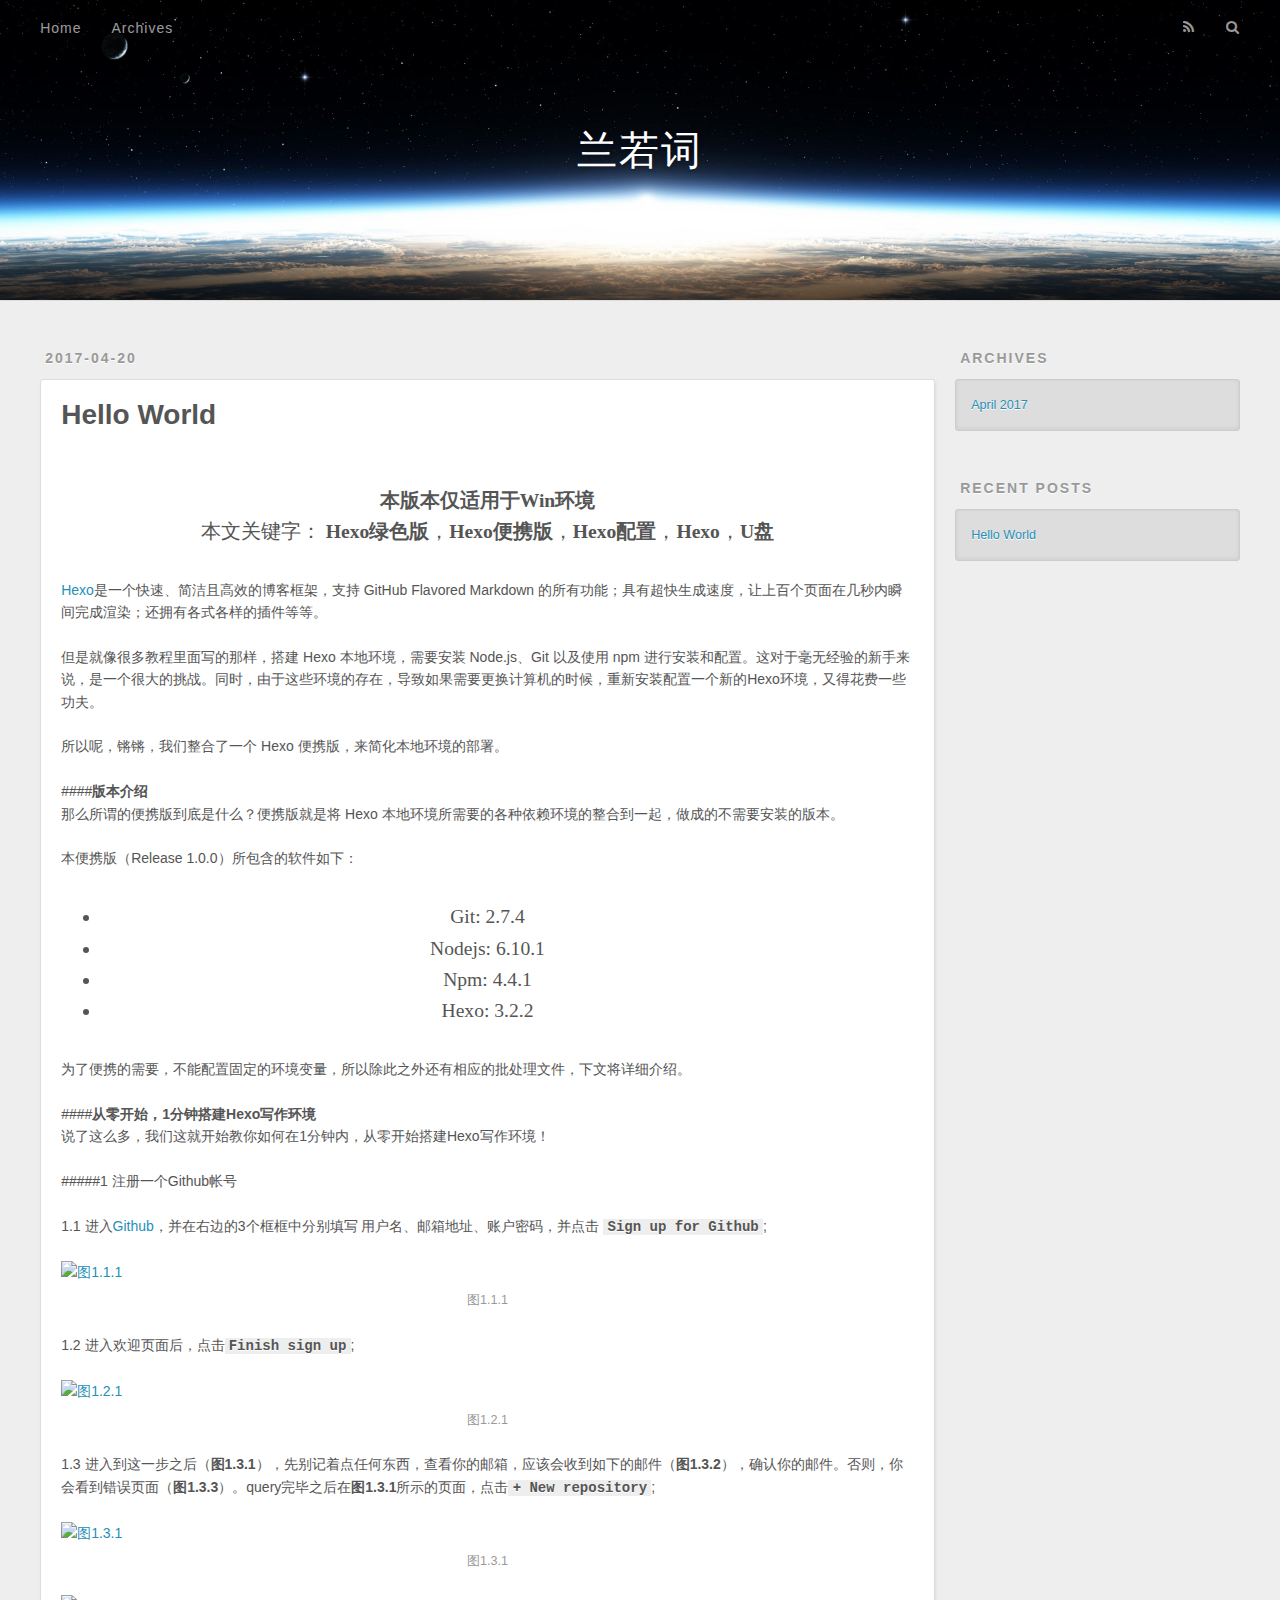
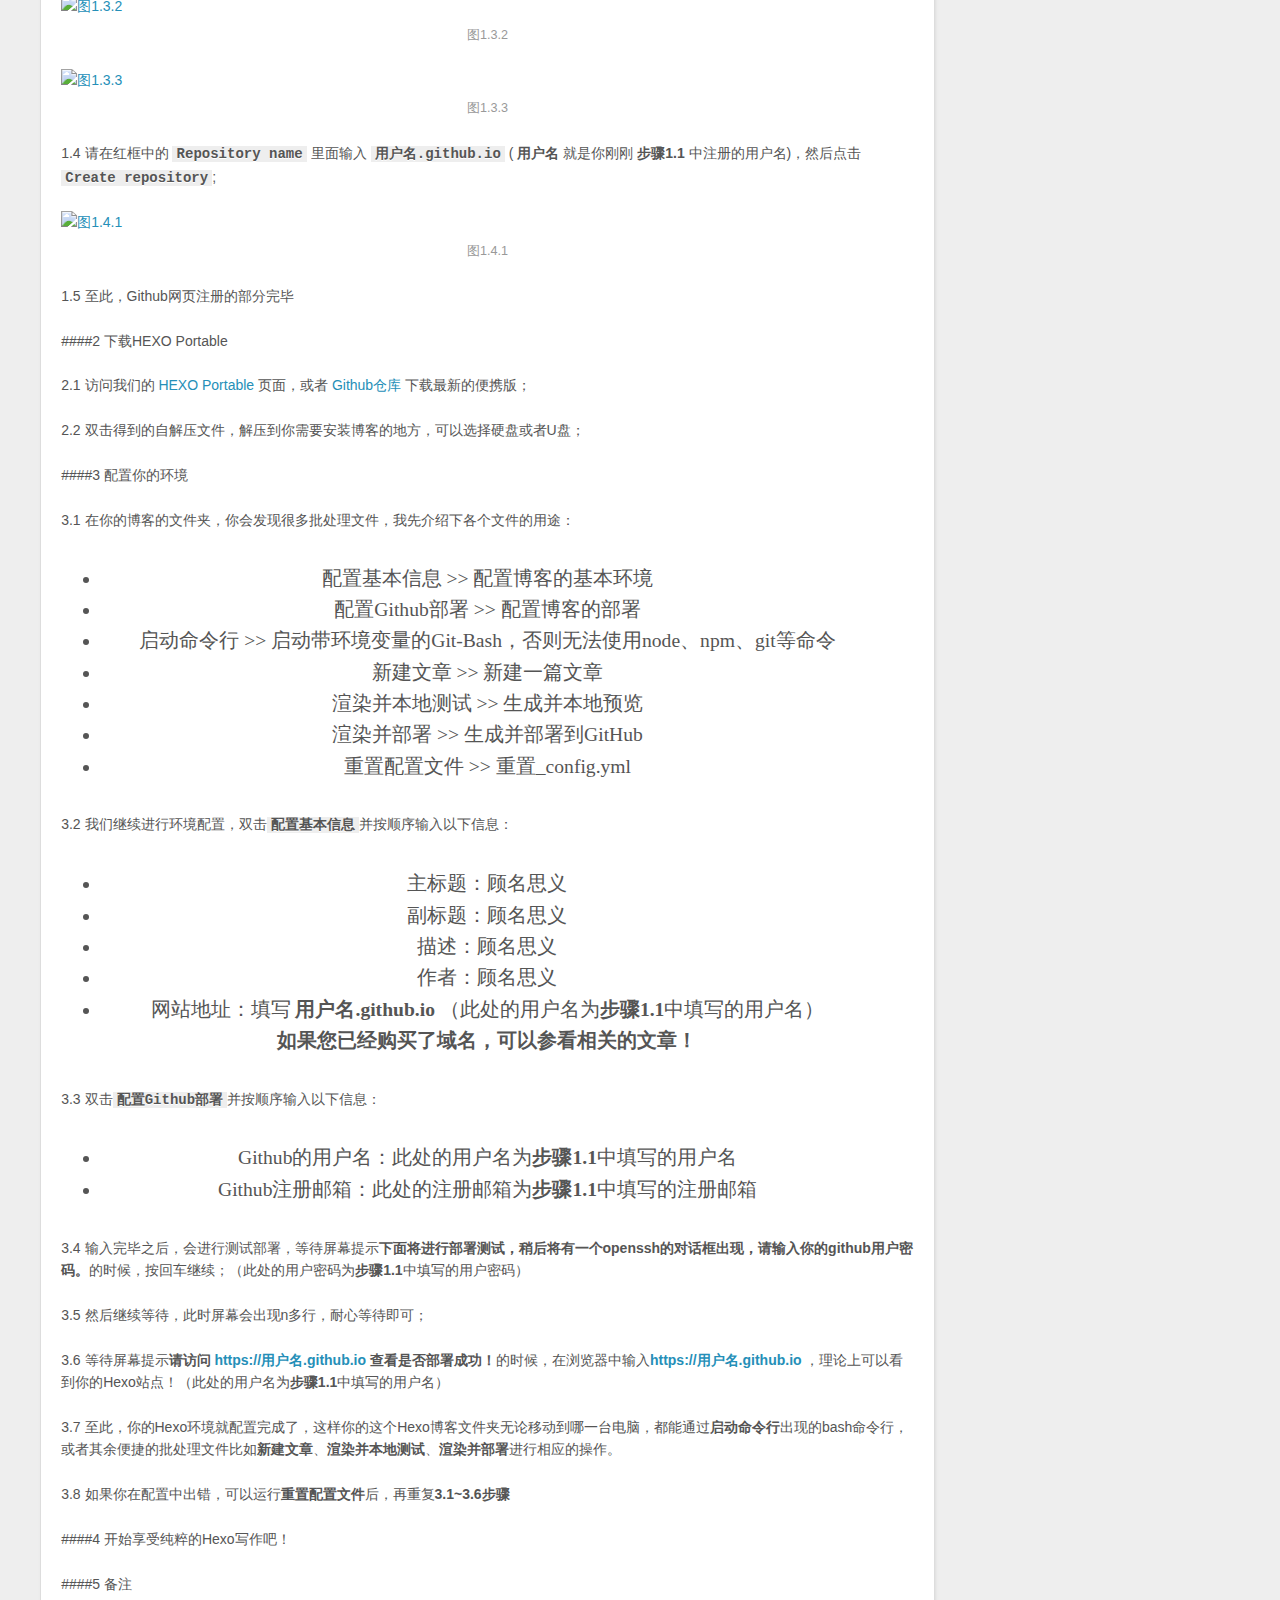
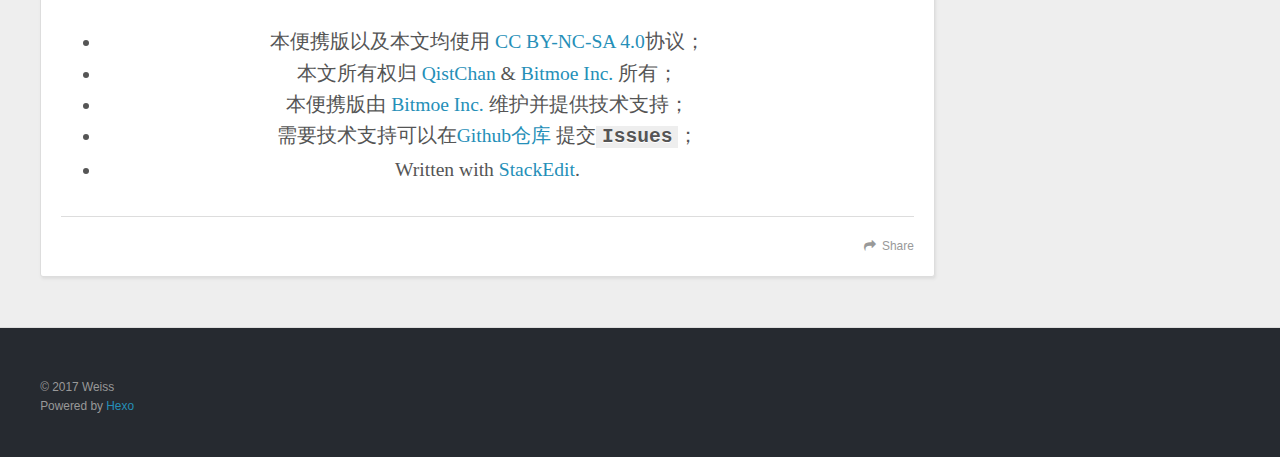
==== index.html @ a0b2020b "更新博客。" ====
<!DOCTYPE html>
<html>
<head>
  <meta charset="utf-8">
  
  <title>兰若词</title>
  <meta name="viewport" content="width=device-width, initial-scale=1, maximum-scale=1">
  <meta name="description" content="不断学习的小透明">
<meta property="og:type" content="website">
<meta property="og:title" content="兰若词">
<meta property="og:url" content="lanruoci.github.io/index.html">
<meta property="og:site_name" content="兰若词">
<meta property="og:description" content="不断学习的小透明">
<meta name="twitter:card" content="summary">
<meta name="twitter:title" content="兰若词">
<meta name="twitter:description" content="不断学习的小透明">
  
    <link rel="alternate" href="/atom.xml" title="兰若词" type="application/atom+xml">
  
  
    <link rel="icon" href="/favicon.png">
  
  
    <!--<link href="//fonts.googleapis.com/css?family=Source+Code+Pro" rel="stylesheet" type="text/css">-->
  
  <link rel="stylesheet" href="/css/style.css">
  

</head>

<body>
  <div id="container">
    <div id="wrap">
      <header id="header">
  <div id="banner"></div>
  <div id="header-outer" class="outer">
    <div id="header-title" class="inner">
      <h1 id="logo-wrap">
        <a href="/" id="logo">兰若词</a>
      </h1>
      
    </div>
    <div id="header-inner" class="inner">
      <nav id="main-nav">
        <a id="main-nav-toggle" class="nav-icon"></a>
        
          <a class="main-nav-link" href="/">Home</a>
        
          <a class="main-nav-link" href="/archives">Archives</a>
        
      </nav>
      <nav id="sub-nav">
        
          <a id="nav-rss-link" class="nav-icon" href="/atom.xml" title="RSS Feed"></a>
        
        <a id="nav-search-btn" class="nav-icon" title="Search"></a>
      </nav>
      <div id="search-form-wrap">
        <form action="//google.com/search" method="get" accept-charset="UTF-8" class="search-form"><input type="search" name="q" results="0" class="search-form-input" placeholder="Search"><button type="submit" class="search-form-submit">&#xF002;</button><input type="hidden" name="sitesearch" value="lanruoci.github.io"></form>
      </div>
    </div>
  </div>
</header>
      <div class="outer">
        <section id="main">
  
    <article id="post-hello-world" class="article article-type-post" itemscope itemprop="blogPost">
  <div class="article-meta">
    <a href="/2017/04/20/hello-world/" class="article-date">
  <time datetime="2017-04-20T04:38:14.886Z" itemprop="datePublished">2017-04-20</time>
</a>
    
  </div>
  <div class="article-inner">
    
    
      <header class="article-header">
        
  
    <h1 itemprop="name">
      <a class="article-title" href="/2017/04/20/hello-world/">Hello World</a>
    </h1>
  

      </header>
    
    <div class="article-entry" itemprop="articleBody">
      
        <p><img src="https://portablehexo.bitmoe.cn/hexopp/hexop.png" alt=""></p>
<blockquote>
<p><strong>本版本仅适用于Win环境</strong><br>本文关键字： <strong>Hexo绿色版</strong>，<strong>Hexo便携版</strong>，<strong>Hexo配置</strong>，<strong>Hexo</strong>，<strong>U盘</strong></p>
</blockquote>
<p><a href="https://hexo.io/" target="_blank" rel="external">Hexo</a>是一个快速、简洁且高效的博客框架，支持 GitHub Flavored Markdown 的所有功能；具有超快生成速度，让上百个页面在几秒内瞬间完成渲染；还拥有各式各样的插件等等。</p>
<p>但是就像很多教程里面写的那样，搭建 Hexo 本地环境，需要安装 Node.js、Git 以及使用 npm 进行安装和配置。这对于毫无经验的新手来说，是一个很大的挑战。同时，由于这些环境的存在，导致如果需要更换计算机的时候，重新安装配置一个新的Hexo环境，又得花费一些功夫。</p>
<p>所以呢，锵锵，我们整合了一个 Hexo 便携版，来简化本地环境的部署。</p>
<p>####<strong>版本介绍</strong><br>那么所谓的便携版到底是什么？便携版就是将 Hexo 本地环境所需要的各种依赖环境的整合到一起，做成的不需要安装的版本。</p>
<p>本便携版（Release 1.0.0）所包含的软件如下：</p>
<blockquote>
<ul>
<li>Git: 2.7.4</li>
<li>Nodejs: 6.10.1</li>
<li>Npm: 4.4.1</li>
<li>Hexo: 3.2.2</li>
</ul>
</blockquote>
<p>为了便携的需要，不能配置固定的环境变量，所以除此之外还有相应的批处理文件，下文将详细介绍。</p>
<p>####<strong>从零开始，1分钟搭建Hexo写作环境</strong><br>说了这么多，我们这就开始教你如何在1分钟内，从零开始搭建Hexo写作环境！</p>
<p>#####1 注册一个Github帐号</p>
<p>1.1 进入<a href="https://github.com" target="_blank" rel="external">Github</a>，并在右边的3个框框中分别填写 用户名、邮箱地址、账户密码，并点击 <strong><code>Sign up for Github</code></strong>;</p>
<p><img src="https://portablehexo.bitmoe.cn/hexopp/hexop2.png" alt="图1.1.1"></p>
<p>1.2 进入欢迎页面后，点击<strong><code>Finish sign up</code></strong>;</p>
<p><img src="https://portablehexo.bitmoe.cn/hexopp/hexop3.png" alt="图1.2.1"></p>
<p>1.3 进入到这一步之后（<strong>图1.3.1</strong>），先别记着点任何东西，查看你的邮箱，应该会收到如下的邮件（<strong>图1.3.2</strong>），确认你的邮件。否则，你会看到错误页面（<strong>图1.3.3</strong>）。query完毕之后在<strong>图1.3.1</strong>所示的页面，点击<strong><code>+ New repository</code></strong>;</p>
<p><img src="https://portablehexo.bitmoe.cn/hexopp/hexop5.png" alt="图1.3.1"></p>
<p><img src="https://portablehexo.bitmoe.cn/hexopp/hexop6.png" alt="图1.3.2"></p>
<p><img src="https://portablehexo.bitmoe.cn/hexopp/hexop7.png" alt="图1.3.3"></p>
<p>1.4 请在红框中的 <strong><code>Repository name</code></strong> 里面输入 <strong><code>用户名.github.io</code></strong> ( <strong>用户名</strong> 就是你刚刚 <strong>步骤1.1</strong> 中注册的用户名)，然后点击 <strong><code>Create repository</code></strong>;</p>
<p><img src="https://portablehexo.bitmoe.cn/hexopp/hexop8.png" alt="图1.4.1"></p>
<p>1.5 至此，Github网页注册的部分完毕</p>
<p>####2 下载HEXO Portable</p>
<p>2.1 访问我们的 <a href="https://project.bitmoe.cn/PortableHexo/" target="_blank" rel="external">HEXO Portable</a> 页面，或者 <a href="https://github.com/Bitmoe/PortableHexo" target="_blank" rel="external">Github仓库</a> 下载最新的便携版；</p>
<p>2.2 双击得到的自解压文件，解压到你需要安装博客的地方，可以选择硬盘或者U盘；</p>
<p>####3 配置你的环境</p>
<p>3.1 在你的博客的文件夹，你会发现很多批处理文件，我先介绍下各个文件的用途：</p>
<blockquote>
<ul>
<li>配置基本信息 &gt;&gt; 配置博客的基本环境</li>
<li>配置Github部署 &gt;&gt; 配置博客的部署</li>
<li>启动命令行 &gt;&gt; 启动带环境变量的Git-Bash，否则无法使用node、npm、git等命令</li>
<li>新建文章 &gt;&gt; 新建一篇文章</li>
<li>渲染并本地测试 &gt;&gt; 生成并本地预览</li>
<li>渲染并部署 &gt;&gt; 生成并部署到GitHub</li>
<li>重置配置文件 &gt;&gt; 重置_config.yml</li>
</ul>
</blockquote>
<p>3.2 我们继续进行环境配置，双击<strong><code>配置基本信息</code></strong>并按顺序输入以下信息：</p>
<blockquote>
<ul>
<li>主标题：顾名思义</li>
<li>副标题：顾名思义</li>
<li>描述：顾名思义</li>
<li>作者：顾名思义</li>
<li>网站地址：填写 <strong>用户名.github.io</strong> （此处的用户名为<strong>步骤1.1</strong>中填写的用户名）<br><strong>如果您已经购买了域名，可以参看相关的文章！</strong></li>
</ul>
</blockquote>
<p>3.3 双击<strong><code>配置Github部署</code></strong>并按顺序输入以下信息：</p>
<blockquote>
<ul>
<li>Github的用户名：此处的用户名为<strong>步骤1.1</strong>中填写的用户名</li>
<li>Github注册邮箱：此处的注册邮箱为<strong>步骤1.1</strong>中填写的注册邮箱</li>
</ul>
</blockquote>
<p>3.4 输入完毕之后，会进行测试部署，等待屏幕提示<strong>下面将进行部署测试，稍后将有一个openssh的对话框出现，请输入你的github用户密码。</strong>的时候，按回车继续；（此处的用户密码为<strong>步骤1.1</strong>中填写的用户密码）</p>
<p>3.5 然后继续等待，此时屏幕会出现n多行，耐心等待即可；</p>
<p>3.6 等待屏幕提示<strong>请访问 <a href="https://用户名.github.io" target="_blank" rel="external">https://用户名.github.io</a> 查看是否部署成功！</strong>的时候，在浏览器中输入<strong><a href="https://用户名.github.io" target="_blank" rel="external">https://用户名.github.io</a> </strong>，理论上可以看到你的Hexo站点！（此处的用户名为<strong>步骤1.1</strong>中填写的用户名）</p>
<p>3.7 至此，你的Hexo环境就配置完成了，这样你的这个Hexo博客文件夹无论移动到哪一台电脑，都能通过<strong>启动命令行</strong>出现的bash命令行，或者其余便捷的批处理文件比如<strong>新建文章</strong>、<strong>渲染并本地测试</strong>、<strong>渲染并部署</strong>进行相应的操作。</p>
<p>3.8 如果你在配置中出错，可以运行<strong>重置配置文件</strong>后，再重复<strong>3.1~3.6步骤</strong></p>
<p>####4 开始享受纯粹的Hexo写作吧！</p>
<p>####5 备注</p>
<blockquote>
<ul>
<li>本便携版以及本文均使用 <a href="https://creativecommons.org/licenses/by/4.0/" target="_blank" rel="external">CC BY-NC-SA 4.0</a>协议；</li>
<li>本文所有权归 <a href="http://qistchan.com" target="_blank" rel="external">QistChan</a> &amp; <a href="https://wwww.bitmoe.com" target="_blank" rel="external">Bitmoe Inc.</a> 所有；</li>
<li>本便携版由 <a href="https://www.bitmoe.com" target="_blank" rel="external">Bitmoe Inc.</a> 维护并提供技术支持；</li>
<li>需要技术支持可以在<a href="https://github.com/Bitmoe/PortableHexo" target="_blank" rel="external">Github仓库</a> 提交<strong><code>Issues</code></strong>；</li>
<li>Written with <a href="https://stackedit.io/" target="_blank" rel="external">StackEdit</a>.</li>
</ul>
</blockquote>

      
    </div>
    <footer class="article-footer">
      <a data-url="lanruoci.github.io/2017/04/20/hello-world/" data-id="cj1px979k0000qc7dfw2azvk0" class="article-share-link">Share</a>
      
      
    </footer>
  </div>
  
</article>


  

</section>
        
          <aside id="sidebar">
  
    

  
    

  
    
  
    
  <div class="widget-wrap">
    <h3 class="widget-title">Archives</h3>
    <div class="widget">
      <ul class="archive-list"><li class="archive-list-item"><a class="archive-list-link" href="/archives/2017/04/">April 2017</a></li></ul>
    </div>
  </div>


  
    
  <div class="widget-wrap">
    <h3 class="widget-title">Recent Posts</h3>
    <div class="widget">
      <ul>
        
          <li>
            <a href="/2017/04/20/hello-world/">Hello World</a>
          </li>
        
      </ul>
    </div>
  </div>

  
</aside>
        
      </div>
      <footer id="footer">
  
  <div class="outer">
    <div id="footer-info" class="inner">
      &copy; 2017 Weiss<br>
      Powered by <a href="http://hexo.io/" target="_blank">Hexo</a>
    </div>
  </div>
</footer>
    </div>
    <nav id="mobile-nav">
  
    <a href="/" class="mobile-nav-link">Home</a>
  
    <a href="/archives" class="mobile-nav-link">Archives</a>
  
</nav>
    

<script src="/js/jquery.min.js"></script>


  <link rel="stylesheet" href="/fancybox/jquery.fancybox.css">
  <script src="/fancybox/jquery.fancybox.pack.js"></script>


<script src="/js/script.js"></script>

  </div>
</body>
</html>
---- css/style.css ----
body {
  width: 100%;
}
body:before,
body:after {
  content: "";
  display: table;
}
body:after {
  clear: both;
}
html,
body,
div,
span,
applet,
object,
iframe,
h1,
h2,
h3,
h4,
h5,
h6,
p,
blockquote,
pre,
a,
abbr,
acronym,
address,
big,
cite,
code,
del,
dfn,
em,
img,
ins,
kbd,
q,
s,
samp,
small,
strike,
strong,
sub,
sup,
tt,
var,
dl,
dt,
dd,
ol,
ul,
li,
fieldset,
form,
label,
legend,
table,
caption,
tbody,
tfoot,
thead,
tr,
th,
td {
  margin: 0;
  padding: 0;
  border: 0;
  outline: 0;
  font-weight: inherit;
  font-style: inherit;
  font-family: inherit;
  font-size: 100%;
  vertical-align: baseline;
}
body {
  line-height: 1;
  color: #000;
  background: #fff;
}
ol,
ul {
  list-style: none;
}
table {
  border-collapse: separate;
  border-spacing: 0;
  vertical-align: middle;
}
caption,
th,
td {
  text-align: left;
  font-weight: normal;
  vertical-align: middle;
}
a img {
  border: none;
}
input,
button {
  margin: 0;
  padding: 0;
}
input::-moz-focus-inner,
button::-moz-focus-inner {
  border: 0;
  padding: 0;
}
@font-face {
  font-family: FontAwesome;
  font-style: normal;
  font-weight: normal;
  src: url("fonts/fontawesome-webfont.eot?v=#4.0.3");
  src: url("fonts/fontawesome-webfont.eot?#iefix&v=#4.0.3") format("embedded-opentype"), url("fonts/fontawesome-webfont.woff?v=#4.0.3") format("woff"), url("fonts/fontawesome-webfont.ttf?v=#4.0.3") format("truetype"), url("fonts/fontawesome-webfont.svg#fontawesomeregular?v=#4.0.3") format("svg");
}
html,
body,
#container {
  height: 100%;
}
body {
  background: #eee;
  font: 14px "Helvetica Neue", Helvetica, Arial, sans-serif;
  -webkit-text-size-adjust: 100%;
}
.outer {
  max-width: 1220px;
  margin: 0 auto;
  padding: 0 20px;
}
.outer:before,
.outer:after {
  content: "";
  display: table;
}
.outer:after {
  clear: both;
}
.inner {
  display: inline;
  float: left;
  width: 98.33333333333333%;
  margin: 0 0.833333333333333%;
}
.left,
.alignleft {
  float: left;
}
.right,
.alignright {
  float: right;
}
.clear {
  clear: both;
}
#container {
  position: relative;
}
.mobile-nav-on {
  overflow: hidden;
}
#wrap {
  height: 100%;
  width: 100%;
  position: absolute;
  top: 0;
  left: 0;
  -webkit-transition: 0.2s ease-out;
  -moz-transition: 0.2s ease-out;
  -ms-transition: 0.2s ease-out;
  transition: 0.2s ease-out;
  z-index: 1;
  background: #eee;
}
.mobile-nav-on #wrap {
  left: 280px;
}
@media screen and (min-width: 768px) {
  #main {
    display: inline;
    float: left;
    width: 73.33333333333333%;
    margin: 0 0.833333333333333%;
  }
}
.article-date,
.article-category-link,
.archive-year,
.widget-title {
  text-decoration: none;
  text-transform: uppercase;
  letter-spacing: 2px;
  color: #999;
  margin-bottom: 1em;
  margin-left: 5px;
  line-height: 1em;
  text-shadow: 0 1px #fff;
  font-weight: bold;
}
.article-inner,
.archive-article-inner {
  background: #fff;
  -webkit-box-shadow: 1px 2px 3px #ddd;
  box-shadow: 1px 2px 3px #ddd;
  border: 1px solid #ddd;
  border-radius: 3px;
}
.article-entry h1,
.widget h1 {
  font-size: 2em;
}
.article-entry h2,
.widget h2 {
  font-size: 1.5em;
}
.article-entry h3,
.widget h3 {
  font-size: 1.3em;
}
.article-entry h4,
.widget h4 {
  font-size: 1.2em;
}
.article-entry h5,
.widget h5 {
  font-size: 1em;
}
.article-entry h6,
.widget h6 {
  font-size: 1em;
  color: #999;
}
.article-entry hr,
.widget hr {
  border: 1px dashed #ddd;
}
.article-entry strong,
.widget strong {
  font-weight: bold;
}
.article-entry em,
.widget em,
.article-entry cite,
.widget cite {
  font-style: italic;
}
.article-entry sup,
.widget sup,
.article-entry sub,
.widget sub {
  font-size: 0.75em;
  line-height: 0;
  position: relative;
  vertical-align: baseline;
}
.article-entry sup,
.widget sup {
  top: -0.5em;
}
.article-entry sub,
.widget sub {
  bottom: -0.2em;
}
.article-entry small,
.widget small {
  font-size: 0.85em;
}
.article-entry acronym,
.widget acronym,
.article-entry abbr,
.widget abbr {
  border-bottom: 1px dotted;
}
.article-entry ul,
.widget ul,
.article-entry ol,
.widget ol,
.article-entry dl,
.widget dl {
  margin: 0 20px;
  line-height: 1.6em;
}
.article-entry ul ul,
.widget ul ul,
.article-entry ol ul,
.widget ol ul,
.article-entry ul ol,
.widget ul ol,
.article-entry ol ol,
.widget ol ol {
  margin-top: 0;
  margin-bottom: 0;
}
.article-entry ul,
.widget ul {
  list-style: disc;
}
.article-entry ol,
.widget ol {
  list-style: decimal;
}
.article-entry dt,
.widget dt {
  font-weight: bold;
}
#header {
  height: 300px;
  position: relative;
  border-bottom: 1px solid #ddd;
}
#header:before,
#header:after {
  content: "";
  position: absolute;
  left: 0;
  right: 0;
  height: 40px;
}
#header:before {
  top: 0;
  background: -webkit-linear-gradient(rgba(0,0,0,0.2), transparent);
  background: -moz-linear-gradient(rgba(0,0,0,0.2), transparent);
  background: -ms-linear-gradient(rgba(0,0,0,0.2), transparent);
  background: linear-gradient(rgba(0,0,0,0.2), transparent);
}
#header:after {
  bottom: 0;
  background: -webkit-linear-gradient(transparent, rgba(0,0,0,0.2));
  background: -moz-linear-gradient(transparent, rgba(0,0,0,0.2));
  background: -ms-linear-gradient(transparent, rgba(0,0,0,0.2));
  background: linear-gradient(transparent, rgba(0,0,0,0.2));
}
#header-outer {
  height: 100%;
  position: relative;
}
#header-inner {
  position: relative;
  overflow: hidden;
}
#banner {
  position: absolute;
  top: 0;
  left: 0;
  width: 100%;
  height: 100%;
  background: url("images/banner.jpg") center #000;
  -webkit-background-size: cover;
  -moz-background-size: cover;
  background-size: cover;
  z-index: -1;
}
#header-title {
  text-align: center;
  height: 40px;
  position: absolute;
  top: 50%;
  left: 0;
  margin-top: -20px;
}
#logo,
#subtitle {
  text-decoration: none;
  color: #fff;
  font-weight: 300;
  text-shadow: 0 1px 4px rgba(0,0,0,0.3);
}
#logo {
  font-size: 40px;
  line-height: 40px;
  letter-spacing: 2px;
}
#subtitle {
  font-size: 16px;
  line-height: 16px;
  letter-spacing: 1px;
}
#subtitle-wrap {
  margin-top: 16px;
}
#main-nav {
  float: left;
  margin-left: -15px;
}
.nav-icon,
.main-nav-link {
  float: left;
  color: #fff;
  opacity: 0.6;
  text-decoration: none;
  text-shadow: 0 1px rgba(0,0,0,0.2);
  -webkit-transition: opacity 0.2s;
  -moz-transition: opacity 0.2s;
  -ms-transition: opacity 0.2s;
  transition: opacity 0.2s;
  display: block;
  padding: 20px 15px;
}
.nav-icon:hover,
.main-nav-link:hover {
  opacity: 1;
}
.nav-icon {
  font-family: FontAwesome;
  text-align: center;
  font-size: 14px;
  width: 14px;
  height: 14px;
  padding: 20px 15px;
  position: relative;
  cursor: pointer;
}
.main-nav-link {
  font-weight: 300;
  letter-spacing: 1px;
}
@media screen and (max-width: 479px) {
  .main-nav-link {
    display: none;
  }
}
#main-nav-toggle {
  display: none;
}
#main-nav-toggle:before {
  content: "\f0c9";
}
@media screen and (max-width: 479px) {
  #main-nav-toggle {
    display: block;
  }
}
#sub-nav {
  float: right;
  margin-right: -15px;
}
#nav-rss-link:before {
  content: "\f09e";
}
#nav-search-btn:before {
  content: "\f002";
}
#search-form-wrap {
  position: absolute;
  top: 15px;
  width: 150px;
  height: 30px;
  right: -150px;
  opacity: 0;
  -webkit-transition: 0.2s ease-out;
  -moz-transition: 0.2s ease-out;
  -ms-transition: 0.2s ease-out;
  transition: 0.2s ease-out;
}
#search-form-wrap.on {
  opacity: 1;
  right: 0;
}
@media screen and (max-width: 479px) {
  #search-form-wrap {
    width: 100%;
    right: -100%;
  }
}
.search-form {
  position: absolute;
  top: 0;
  left: 0;
  right: 0;
  background: #fff;
  padding: 5px 15px;
  border-radius: 15px;
  -webkit-box-shadow: 0 0 10px rgba(0,0,0,0.3);
  box-shadow: 0 0 10px rgba(0,0,0,0.3);
}
.search-form-input {
  border: none;
  background: none;
  color: #555;
  width: 100%;
  font: 13px "Helvetica Neue", Helvetica, Arial, sans-serif;
  outline: none;
}
.search-form-input::-webkit-search-results-decoration,
.search-form-input::-webkit-search-cancel-button {
  -webkit-appearance: none;
}
.search-form-submit {
  position: absolute;
  top: 50%;
  right: 10px;
  margin-top: -7px;
  font: 13px FontAwesome;
  border: none;
  background: none;
  color: #bbb;
  cursor: pointer;
}
.search-form-submit:hover,
.search-form-submit:focus {
  color: #777;
}
.article {
  margin: 50px 0;
}
.article-inner {
  overflow: hidden;
}
.article-meta:before,
.article-meta:after {
  content: "";
  display: table;
}
.article-meta:after {
  clear: both;
}
.article-date {
  float: left;
}
.article-category {
  float: left;
  line-height: 1em;
  color: #ccc;
  text-shadow: 0 1px #fff;
  margin-left: 8px;
}
.article-category:before {
  content: "\2022";
}
.article-category-link {
  margin: 0 12px 1em;
}
.article-header {
  padding: 20px 20px 0;
}
.article-title {
  text-decoration: none;
  font-size: 2em;
  font-weight: bold;
  color: #555;
  line-height: 1.1em;
  -webkit-transition: color 0.2s;
  -moz-transition: color 0.2s;
  -ms-transition: color 0.2s;
  transition: color 0.2s;
}
a.article-title:hover {
  color: #258fb8;
}
.article-entry {
  color: #555;
  padding: 0 20px;
}
.article-entry:before,
.article-entry:after {
  content: "";
  display: table;
}
.article-entry:after {
  clear: both;
}
.article-entry p,
.article-entry table {
  line-height: 1.6em;
  margin: 1.6em 0;
}
.article-entry h1,
.article-entry h2,
.article-entry h3,
.article-entry h4,
.article-entry h5,
.article-entry h6 {
  font-weight: bold;
}
.article-entry h1,
.article-entry h2,
.article-entry h3,
.article-entry h4,
.article-entry h5,
.article-entry h6 {
  line-height: 1.1em;
  margin: 1.1em 0;
}
.article-entry a {
  color: #258fb8;
  text-decoration: none;
}
.article-entry a:hover {
  text-decoration: underline;
}
.article-entry ul,
.article-entry ol,
.article-entry dl {
  margin-top: 1.6em;
  margin-bottom: 1.6em;
}
.article-entry img,
.article-entry video {
  max-width: 100%;
  height: auto;
  display: block;
  margin: auto;
}
.article-entry iframe {
  border: none;
}
.article-entry table {
  width: 100%;
  border-collapse: collapse;
  border-spacing: 0;
}
.article-entry th {
  font-weight: bold;
  border-bottom: 3px solid #ddd;
  padding-bottom: 0.5em;
}
.article-entry td {
  border-bottom: 1px solid #ddd;
  padding: 10px 0;
}
.article-entry blockquote {
  font-family: Georgia, "Times New Roman", serif;
  font-size: 1.4em;
  margin: 1.6em 20px;
  text-align: center;
}
.article-entry blockquote footer {
  font-size: 14px;
  margin: 1.6em 0;
  font-family: "Helvetica Neue", Helvetica, Arial, sans-serif;
}
.article-entry blockquote footer cite:before {
  content: "—";
  padding: 0 0.5em;
}
.article-entry .pullquote {
  text-align: left;
  width: 45%;
  margin: 0;
}
.article-entry .pullquote.left {
  margin-left: 0.5em;
  margin-right: 1em;
}
.article-entry .pullquote.right {
  margin-right: 0.5em;
  margin-left: 1em;
}
.article-entry .caption {
  color: #999;
  display: block;
  font-size: 0.9em;
  margin-top: 0.5em;
  position: relative;
  text-align: center;
}
.article-entry .video-container {
  position: relative;
  padding-top: 56.25%;
  height: 0;
  overflow: hidden;
}
.article-entry .video-container iframe,
.article-entry .video-container object,
.article-entry .video-container embed {
  position: absolute;
  top: 0;
  left: 0;
  width: 100%;
  height: 100%;
  margin-top: 0;
}
.article-more-link a {
  display: inline-block;
  line-height: 1em;
  padding: 6px 15px;
  border-radius: 15px;
  background: #eee;
  color: #999;
  text-shadow: 0 1px #fff;
  text-decoration: none;
}
.article-more-link a:hover {
  background: #258fb8;
  color: #fff;
  text-decoration: none;
  text-shadow: 0 1px #1e7293;
}
.article-footer {
  font-size: 0.85em;
  line-height: 1.6em;
  border-top: 1px solid #ddd;
  padding-top: 1.6em;
  margin: 0 20px 20px;
}
.article-footer:before,
.article-footer:after {
  content: "";
  display: table;
}
.article-footer:after {
  clear: both;
}
.article-footer a {
  color: #999;
  text-decoration: none;
}
.article-footer a:hover {
  color: #555;
}
.article-tag-list-item {
  float: left;
  margin-right: 10px;
}
.article-tag-list-link:before {
  content: "#";
}
.article-comment-link {
  float: right;
}
.article-comment-link:before {
  content: "\f075";
  font-family: FontAwesome;
  padding-right: 8px;
}
.article-share-link {
  cursor: pointer;
  float: right;
  margin-left: 20px;
}
.article-share-link:before {
  content: "\f064";
  font-family: FontAwesome;
  padding-right: 6px;
}
#article-nav {
  position: relative;
}
#article-nav:before,
#article-nav:after {
  content: "";
  display: table;
}
#article-nav:after {
  clear: both;
}
@media screen and (min-width: 768px) {
  #article-nav {
    margin: 50px 0;
  }
  #article-nav:before {
    width: 8px;
    height: 8px;
    position: absolute;
    top: 50%;
    left: 50%;
    margin-top: -4px;
    margin-left: -4px;
    content: "";
    border-radius: 50%;
    background: #ddd;
    -webkit-box-shadow: 0 1px 2px #fff;
    box-shadow: 0 1px 2px #fff;
  }
}
.article-nav-link-wrap {
  text-decoration: none;
  text-shadow: 0 1px #fff;
  color: #999;
  -webkit-box-sizing: border-box;
  -moz-box-sizing: border-box;
  box-sizing: border-box;
  margin-top: 50px;
  text-align: center;
  display: block;
}
.article-nav-link-wrap:hover {
  color: #555;
}
@media screen and (min-width: 768px) {
  .article-nav-link-wrap {
    width: 50%;
    margin-top: 0;
  }
}
@media screen and (min-width: 768px) {
  #article-nav-newer {
    float: left;
    text-align: right;
    padding-right: 20px;
  }
}
@media screen and (min-width: 768px) {
  #article-nav-older {
    float: right;
    text-align: left;
    padding-left: 20px;
  }
}
.article-nav-caption {
  text-transform: uppercase;
  letter-spacing: 2px;
  color: #ddd;
  line-height: 1em;
  font-weight: bold;
}
#article-nav-newer .article-nav-caption {
  margin-right: -2px;
}
.article-nav-title {
  font-size: 0.85em;
  line-height: 1.6em;
  margin-top: 0.5em;
}
.article-share-box {
  position: absolute;
  display: none;
  background: #fff;
  -webkit-box-shadow: 1px 2px 10px rgba(0,0,0,0.2);
  box-shadow: 1px 2px 10px rgba(0,0,0,0.2);
  border-radius: 3px;
  margin-left: -145px;
  overflow: hidden;
  z-index: 1;
}
.article-share-box.on {
  display: block;
}
.article-share-input {
  width: 100%;
  background: none;
  -webkit-box-sizing: border-box;
  -moz-box-sizing: border-box;
  box-sizing: border-box;
  font: 14px "Helvetica Neue", Helvetica, Arial, sans-serif;
  padding: 0 15px;
  color: #555;
  outline: none;
  border: 1px solid #ddd;
  border-radius: 3px 3px 0 0;
  height: 36px;
  line-height: 36px;
}
.article-share-links {
  background: #eee;
}
.article-share-links:before,
.article-share-links:after {
  content: "";
  display: table;
}
.article-share-links:after {
  clear: both;
}
.article-share-twitter,
.article-share-facebook,
.article-share-pinterest,
.article-share-google {
  width: 50px;
  height: 36px;
  display: block;
  float: left;
  position: relative;
  color: #999;
  text-shadow: 0 1px #fff;
}
.article-share-twitter:before,
.article-share-facebook:before,
.article-share-pinterest:before,
.article-share-google:before {
  font-size: 20px;
  font-family: FontAwesome;
  width: 20px;
  height: 20px;
  position: absolute;
  top: 50%;
  left: 50%;
  margin-top: -10px;
  margin-left: -10px;
  text-align: center;
}
.article-share-twitter:hover,
.article-share-facebook:hover,
.article-share-pinterest:hover,
.article-share-google:hover {
  color: #fff;
}
.article-share-twitter:before {
  content: "\f099";
}
.article-share-twitter:hover {
  background: #00aced;
  text-shadow: 0 1px #008abe;
}
.article-share-facebook:before {
  content: "\f09a";
}
.article-share-facebook:hover {
  background: #3b5998;
  text-shadow: 0 1px #2f477a;
}
.article-share-pinterest:before {
  content: "\f0d2";
}
.article-share-pinterest:hover {
  background: #cb2027;
  text-shadow: 0 1px #a21a1f;
}
.article-share-google:before {
  content: "\f0d5";
}
.article-share-google:hover {
  background: #dd4b39;
  text-shadow: 0 1px #be3221;
}
.article-gallery {
  background: #000;
  position: relative;
}
.article-gallery-photos {
  position: relative;
  overflow: hidden;
}
.article-gallery-img {
  display: none;
  max-width: 100%;
}
.article-gallery-img:first-child {
  display: block;
}
.article-gallery-img.loaded {
  position: absolute;
  display: block;
}
.article-gallery-img img {
  display: block;
  max-width: 100%;
  margin: 0 auto;
}
#comments {
  background: #fff;
  -webkit-box-shadow: 1px 2px 3px #ddd;
  box-shadow: 1px 2px 3px #ddd;
  padding: 20px;
  border: 1px solid #ddd;
  border-radius: 3px;
  margin: 50px 0;
}
#comments a {
  color: #258fb8;
}
.archives-wrap {
  margin: 50px 0;
}
.archives:before,
.archives:after {
  content: "";
  display: table;
}
.archives:after {
  clear: both;
}
.archive-year-wrap {
  margin-bottom: 1em;
}
.archives {
  -webkit-column-gap: 10px;
  -moz-column-gap: 10px;
  column-gap: 10px;
}
@media screen and (min-width: 480px) and (max-width: 767px) {
  .archives {
    -webkit-column-count: 2;
    -moz-column-count: 2;
    column-count: 2;
  }
}
@media screen and (min-width: 768px) {
  .archives {
    -webkit-column-count: 3;
    -moz-column-count: 3;
    column-count: 3;
  }
}
.archive-article {
  -webkit-column-break-inside: avoid;
  page-break-inside: avoid;
  overflow: hidden;
  break-inside: avoid-column;
}
.archive-article-inner {
  padding: 10px;
  margin-bottom: 15px;
}
.archive-article-title {
  text-decoration: none;
  font-weight: bold;
  color: #555;
  -webkit-transition: color 0.2s;
  -moz-transition: color 0.2s;
  -ms-transition: color 0.2s;
  transition: color 0.2s;
  line-height: 1.6em;
}
.archive-article-title:hover {
  color: #258fb8;
}
.archive-article-footer {
  margin-top: 1em;
}
.archive-article-date {
  color: #999;
  text-decoration: none;
  font-size: 0.85em;
  line-height: 1em;
  margin-bottom: 0.5em;
  display: block;
}
#page-nav {
  margin: 50px auto;
  background: #fff;
  -webkit-box-shadow: 1px 2px 3px #ddd;
  box-shadow: 1px 2px 3px #ddd;
  border: 1px solid #ddd;
  border-radius: 3px;
  text-align: center;
  color: #999;
  overflow: hidden;
}
#page-nav:before,
#page-nav:after {
  content: "";
  display: table;
}
#page-nav:after {
  clear: both;
}
#page-nav a,
#page-nav span {
  padding: 10px 20px;
  line-height: 1;
  height: 2ex;
}
#page-nav a {
  color: #999;
  text-decoration: none;
}
#page-nav a:hover {
  background: #999;
  color: #fff;
}
#page-nav .prev {
  float: left;
}
#page-nav .next {
  float: right;
}
#page-nav .page-number {
  display: inline-block;
}
@media screen and (max-width: 479px) {
  #page-nav .page-number {
    display: none;
  }
}
#page-nav .current {
  color: #555;
  font-weight: bold;
}
#page-nav .space {
  color: #ddd;
}
#footer {
  background: #262a30;
  padding: 50px 0;
  border-top: 1px solid #ddd;
  color: #999;
}
#footer a {
  color: #258fb8;
  text-decoration: none;
}
#footer a:hover {
  text-decoration: underline;
}
#footer-info {
  line-height: 1.6em;
  font-size: 0.85em;
}
.article-entry pre,
.article-entry .highlight {
  background: #2d2d2d;
  margin: 0 -20px;
  padding: 15px 20px;
  border-style: solid;
  border-color: #ddd;
  border-width: 1px 0;
  overflow: auto;
  color: #ccc;
  line-height: 22.400000000000002px;
}
.article-entry .highlight .gutter pre,
.article-entry .gist .gist-file .gist-data .line-numbers {
  color: #666;
  font-size: 0.85em;
}
.article-entry pre,
.article-entry code {
  font-family: "Source Code Pro", Consolas, Monaco, Menlo, Consolas, monospace;
}
.article-entry code {
  background: #eee;
  text-shadow: 0 1px #fff;
  padding: 0 0.3em;
}
.article-entry pre code {
  background: none;
  text-shadow: none;
  padding: 0;
}
.article-entry .highlight pre {
  border: none;
  margin: 0;
  padding: 0;
}
.article-entry .highlight table {
  margin: 0;
  width: auto;
}
.article-entry .highlight td {
  border: none;
  padding: 0;
}
.article-entry .highlight figcaption {
  font-size: 0.85em;
  color: #999;
  line-height: 1em;
  margin-bottom: 1em;
}
.article-entry .highlight figcaption:before,
.article-entry .highlight figcaption:after {
  content: "";
  display: table;
}
.article-entry .highlight figcaption:after {
  clear: both;
}
.article-entry .highlight figcaption a {
  float: right;
}
.article-entry .highlight .gutter pre {
  text-align: right;
  padding-right: 20px;
}
.article-entry .highlight .line {
  height: 22.400000000000002px;
}
.article-entry .highlight .line.marked {
  background: #515151;
}
.article-entry .gist {
  margin: 0 -20px;
  border-style: solid;
  border-color: #ddd;
  border-width: 1px 0;
  background: #2d2d2d;
  padding: 15px 20px 15px 0;
}
.article-entry .gist .gist-file {
  border: none;
  font-family: "Source Code Pro", Consolas, Monaco, Menlo, Consolas, monospace;
  margin: 0;
}
.article-entry .gist .gist-file .gist-data {
  background: none;
  border: none;
}
.article-entry .gist .gist-file .gist-data .line-numbers {
  background: none;
  border: none;
  padding: 0 20px 0 0;
}
.article-entry .gist .gist-file .gist-data .line-data {
  padding: 0 !important;
}
.article-entry .gist .gist-file .highlight {
  margin: 0;
  padding: 0;
  border: none;
}
.article-entry .gist .gist-file .gist-meta {
  background: #2d2d2d;
  color: #999;
  font: 0.85em "Helvetica Neue", Helvetica, Arial, sans-serif;
  text-shadow: 0 0;
  padding: 0;
  margin-top: 1em;
  margin-left: 20px;
}
.article-entry .gist .gist-file .gist-meta a {
  color: #258fb8;
  font-weight: normal;
}
.article-entry .gist .gist-file .gist-meta a:hover {
  text-decoration: underline;
}
pre .comment,
pre .title {
  color: #999;
}
pre .variable,
pre .attribute,
pre .tag,
pre .regexp,
pre .ruby .constant,
pre .xml .tag .title,
pre .xml .pi,
pre .xml .doctype,
pre .html .doctype,
pre .css .id,
pre .css .class,
pre .css .pseudo {
  color: #f2777a;
}
pre .number,
pre .preprocessor,
pre .built_in,
pre .literal,
pre .params,
pre .constant {
  color: #f99157;
}
pre .class,
pre .ruby .class .title,
pre .css .rules .attribute {
  color: #9c9;
}
pre .string,
pre .value,
pre .inheritance,
pre .header,
pre .ruby .symbol,
pre .xml .cdata {
  color: #9c9;
}
pre .css .hexcolor {
  color: #6cc;
}
pre .function,
pre .python .decorator,
pre .python .title,
pre .ruby .function .title,
pre .ruby .title .keyword,
pre .perl .sub,
pre .javascript .title,
pre .coffeescript .title {
  color: #69c;
}
pre .keyword,
pre .javascript .function {
  color: #c9c;
}
@media screen and (max-width: 479px) {
  #mobile-nav {
    position: absolute;
    top: 0;
    left: 0;
    width: 280px;
    height: 100%;
    background: #191919;
    border-right: 1px solid #fff;
  }
}
@media screen and (max-width: 479px) {
  .mobile-nav-link {
    display: block;
    color: #999;
    text-decoration: none;
    padding: 15px 20px;
    font-weight: bold;
  }
  .mobile-nav-link:hover {
    color: #fff;
  }
}
@media screen and (min-width: 768px) {
  #sidebar {
    display: inline;
    float: left;
    width: 23.333333333333332%;
    margin: 0 0.833333333333333%;
  }
}
.widget-wrap {
  margin: 50px 0;
}
.widget {
  color: #777;
  text-shadow: 0 1px #fff;
  background: #ddd;
  -webkit-box-shadow: 0 -1px 4px #ccc inset;
  box-shadow: 0 -1px 4px #ccc inset;
  border: 1px solid #ccc;
  padding: 15px;
  border-radius: 3px;
}
.widget a {
  color: #258fb8;
  text-decoration: none;
}
.widget a:hover {
  text-decoration: underline;
}
.widget ul ul,
.widget ol ul,
.widget dl ul,
.widget ul ol,
.widget ol ol,
.widget dl ol,
.widget ul dl,
.widget ol dl,
.widget dl dl {
  margin-left: 15px;
  list-style: disc;
}
.widget {
  line-height: 1.6em;
  word-wrap: break-word;
  font-size: 0.9em;
}
.widget ul,
.widget ol {
  list-style: none;
  margin: 0;
}
.widget ul ul,
.widget ol ul,
.widget ul ol,
.widget ol ol {
  margin: 0 20px;
}
.widget ul ul,
.widget ol ul {
  list-style: disc;
}
.widget ul ol,
.widget ol ol {
  list-style: decimal;
}
.category-list-count,
.tag-list-count,
.archive-list-count {
  padding-left: 5px;
  color: #999;
  font-size: 0.85em;
}
.category-list-count:before,
.tag-list-count:before,
.archive-list-count:before {
  content: "(";
}
.category-list-count:after,
.tag-list-count:after,
.archive-list-count:after {
  content: ")";
}
.tagcloud a {
  margin-right: 5px;
  display: inline-block;
}
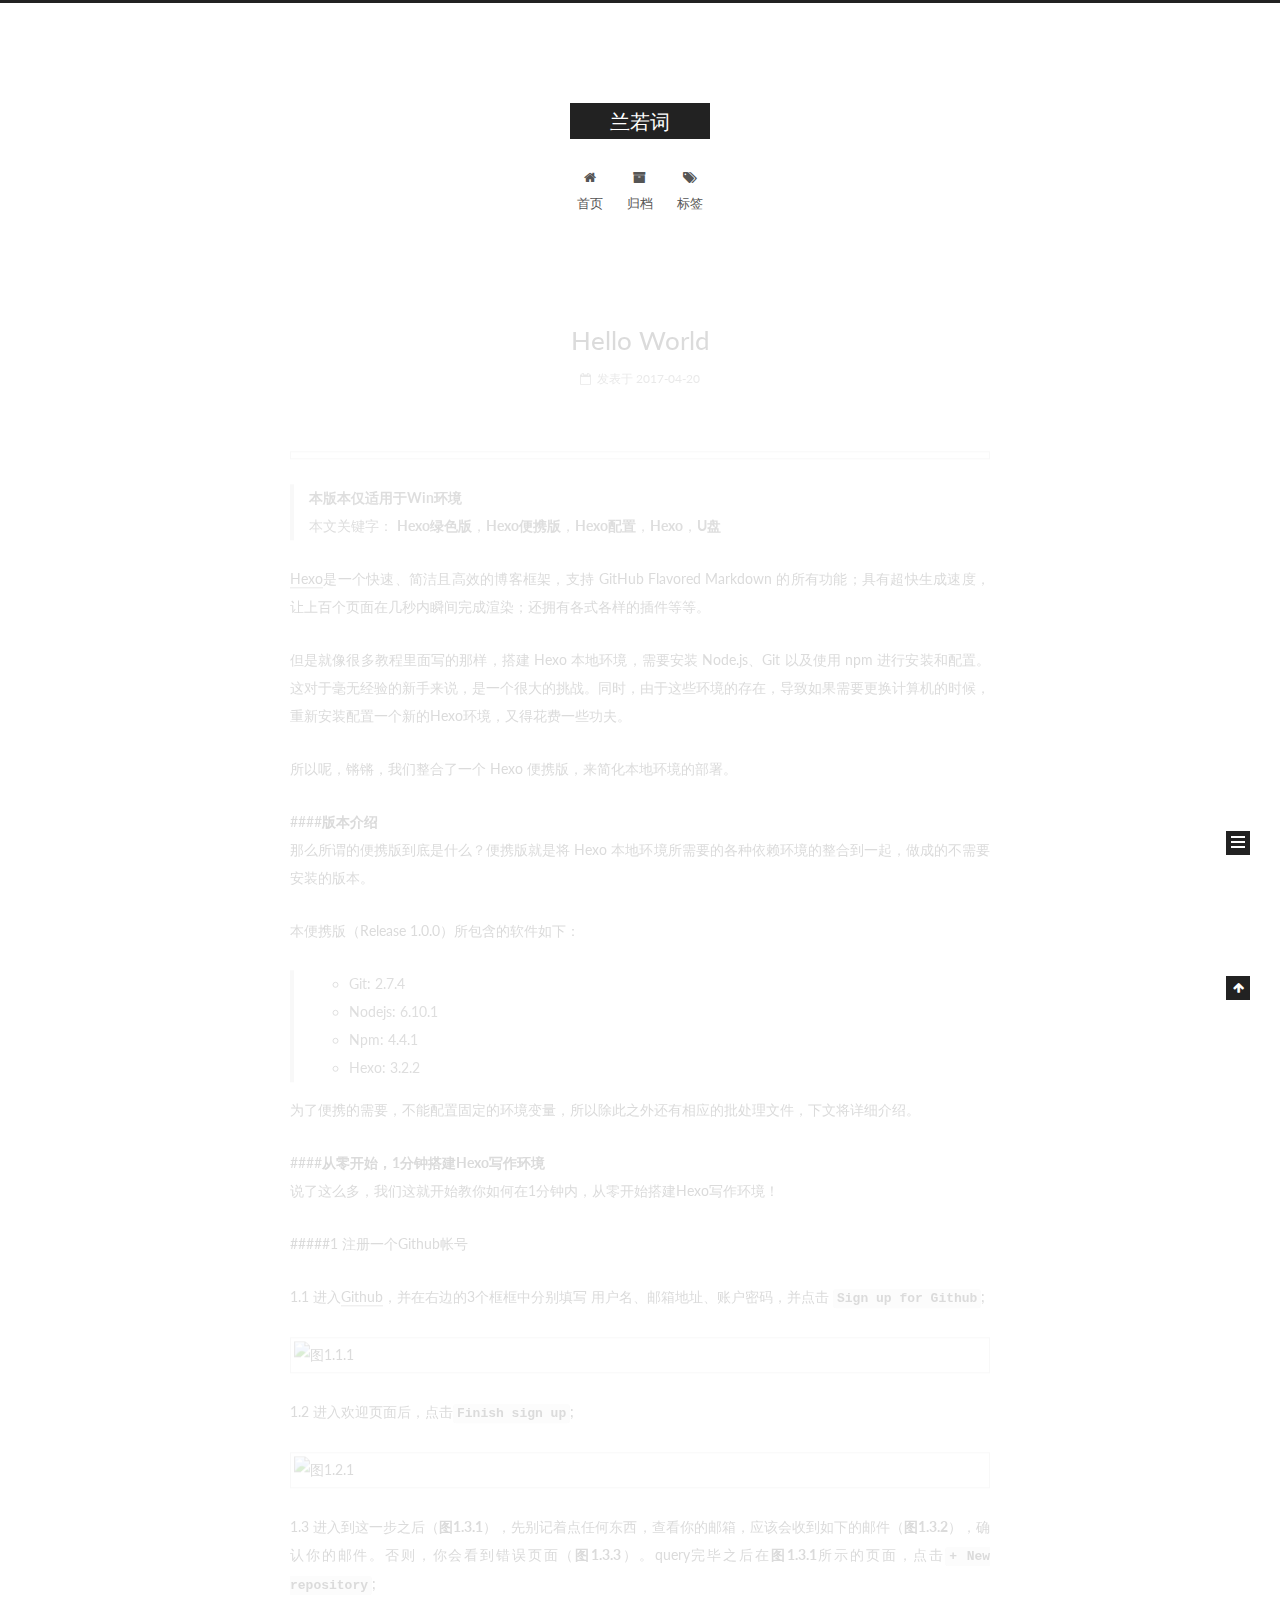
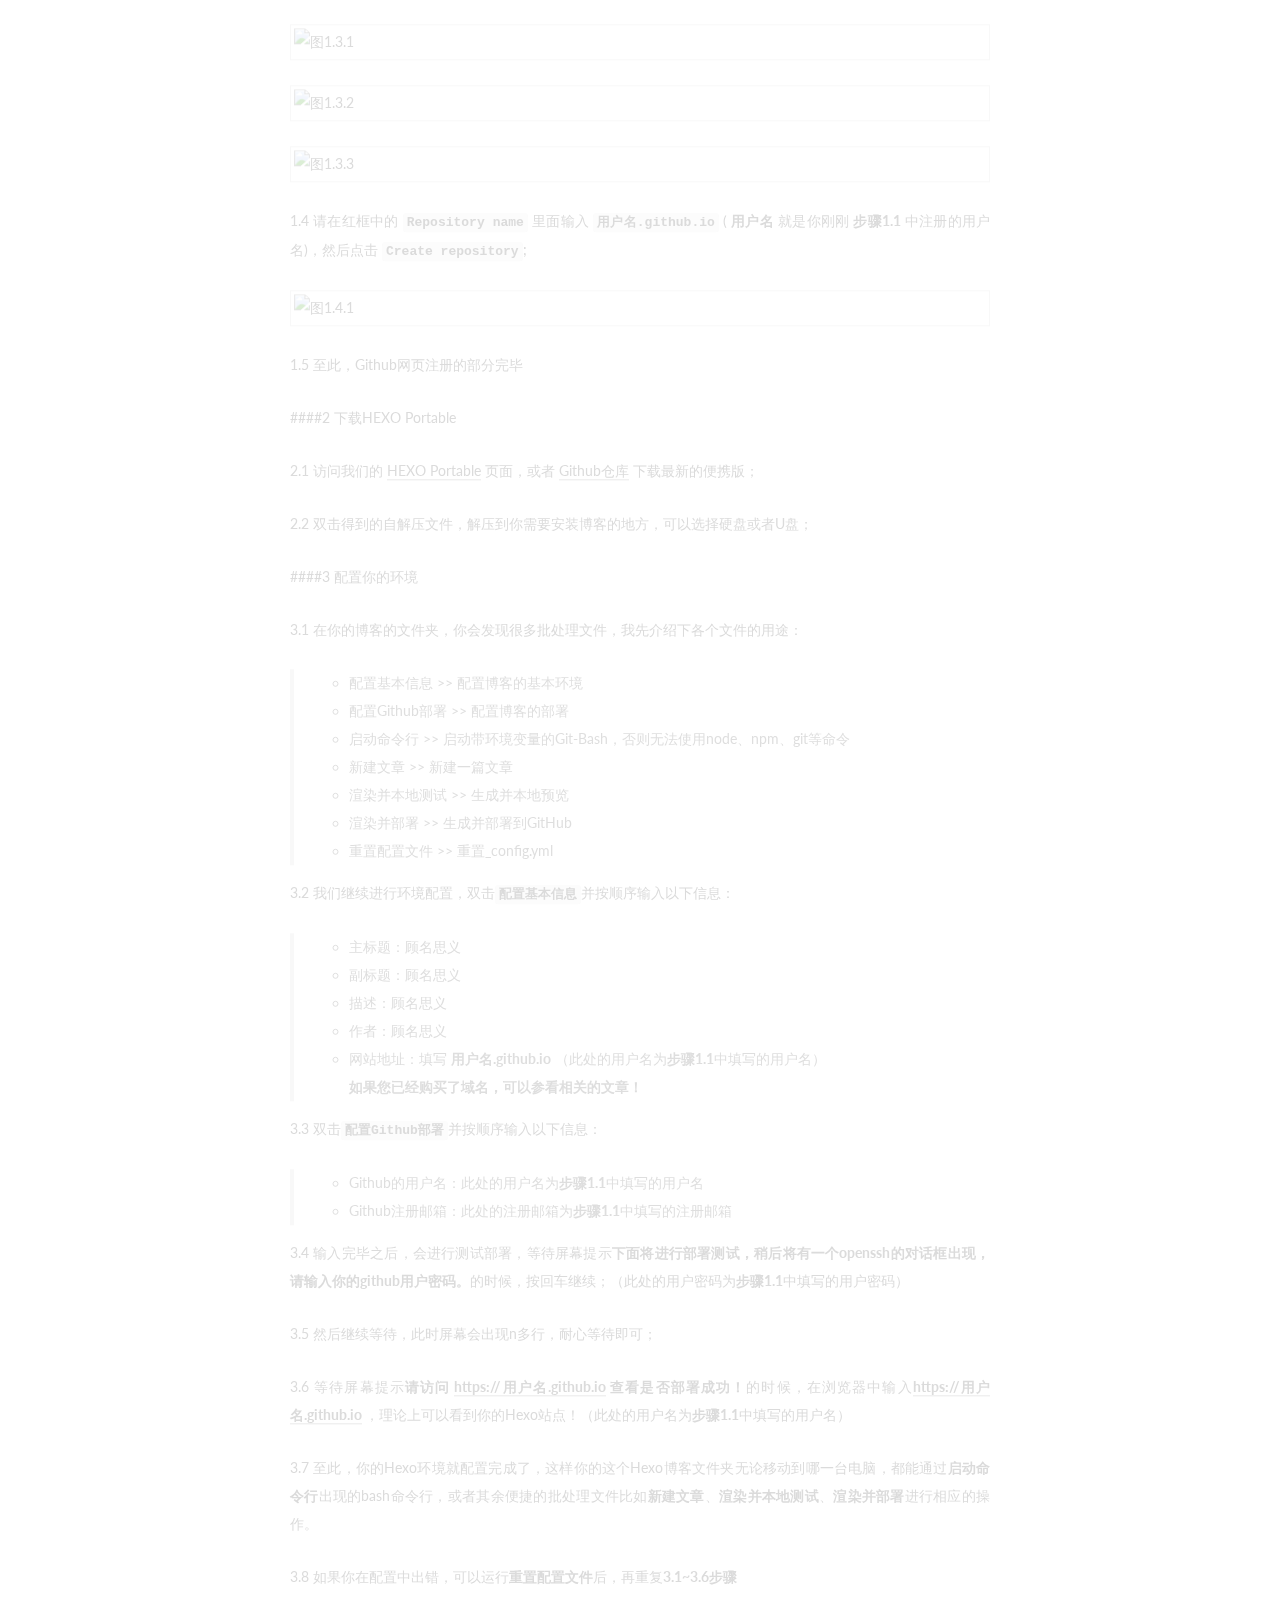
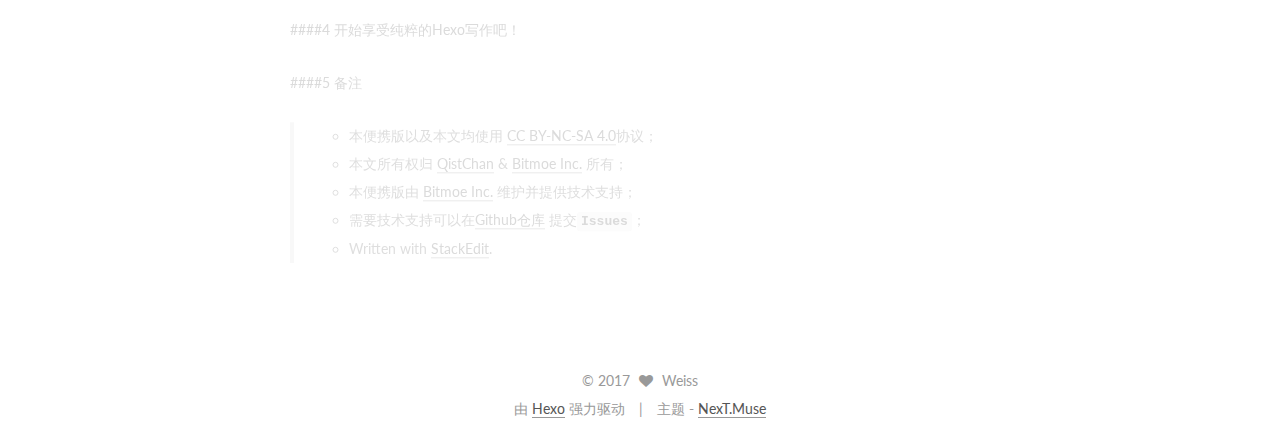
==== commit 15cf65a2: "更新博客。" ====
--- a/index.html
+++ b/index.html
@@ -1,11 +1,96 @@
-<!DOCTYPE html>
-<html>
+<!doctype html>
+
+
+
+  
+
+
+<html class="theme-next muse use-motion" lang="zh-Hans">
 <head>
-  <meta charset="utf-8">
-  
-  <title>兰若词</title>
-  <meta name="viewport" content="width=device-width, initial-scale=1, maximum-scale=1">
-  <meta name="description" content="不断学习的小透明">
+  <meta charset="UTF-8"/>
+<meta http-equiv="X-UA-Compatible" content="IE=edge" />
+<meta name="viewport" content="width=device-width, initial-scale=1, maximum-scale=1"/>
+
+
+
+
+
+
+<meta http-equiv="Cache-Control" content="no-transform" />
+<meta http-equiv="Cache-Control" content="no-siteapp" />
+
+
+
+
+
+
+
+
+
+
+
+
+
+
+
+  
+  
+  <link href="/lib/fancybox/source/jquery.fancybox.css?v=2.1.5" rel="stylesheet" type="text/css" />
+
+
+
+
+  
+  
+  
+  
+
+  
+    
+    
+  
+
+  
+
+  
+
+  
+
+  
+
+  
+    
+    
+    <link href="//fonts.googleapis.com/css?family=Lato:300,300italic,400,400italic,700,700italic&subset=latin,latin-ext" rel="stylesheet" type="text/css">
+  
+
+
+
+
+
+
+<link href="/lib/font-awesome/css/font-awesome.min.css?v=4.6.2" rel="stylesheet" type="text/css" />
+
+<link href="/css/main.css?v=5.1.0" rel="stylesheet" type="text/css" />
+
+
+  <meta name="keywords" content="Hexo, NexT" />
+
+
+
+
+
+
+
+
+  <link rel="shortcut icon" type="image/x-icon" href="/favicon.ico?v=5.1.0" />
+
+
+
+
+
+
+<meta name="description" content="不断学习的小透明">
 <meta property="og:type" content="website">
 <meta property="og:title" content="兰若词">
 <meta property="og:url" content="lanruoci.github.io/index.html">
@@ -14,79 +99,238 @@
 <meta name="twitter:card" content="summary">
 <meta name="twitter:title" content="兰若词">
 <meta name="twitter:description" content="不断学习的小透明">
-  
-    <link rel="alternate" href="/atom.xml" title="兰若词" type="application/atom+xml">
-  
-  
-    <link rel="icon" href="/favicon.png">
-  
-  
-    <!--<link href="//fonts.googleapis.com/css?family=Source+Code+Pro" rel="stylesheet" type="text/css">-->
-  
-  <link rel="stylesheet" href="/css/style.css">
-  
-
+
+
+
+<script type="text/javascript" id="hexo.configurations">
+  var NexT = window.NexT || {};
+  var CONFIG = {
+    root: '/',
+    scheme: 'Muse',
+    sidebar: {"position":"left","display":"post","offset":12,"offset_float":0,"b2t":false,"scrollpercent":false},
+    fancybox: true,
+    motion: true,
+    duoshuo: {
+      userId: '0',
+      author: '博主'
+    },
+    algolia: {
+      applicationID: '',
+      apiKey: '',
+      indexName: '',
+      hits: {"per_page":10},
+      labels: {"input_placeholder":"Search for Posts","hits_empty":"We didn't find any results for the search: ${query}","hits_stats":"${hits} results found in ${time} ms"}
+    }
+  };
+</script>
+
+
+
+  <link rel="canonical" href="lanruoci.github.io/"/>
+
+
+
+
+
+  <title> 兰若词 </title>
 </head>
 
-<body>
-  <div id="container">
-    <div id="wrap">
-      <header id="header">
-  <div id="banner"></div>
-  <div id="header-outer" class="outer">
-    <div id="header-title" class="inner">
-      <h1 id="logo-wrap">
-        <a href="/" id="logo">兰若词</a>
-      </h1>
-      
+<body itemscope itemtype="http://schema.org/WebPage" lang="zh-Hans">
+
+  
+
+
+
+
+
+
+
+
+
+
+
+
+
+
+  
+  
+    
+  
+
+  <div class="container sidebar-position-left 
+   page-home 
+ ">
+    <div class="headband"></div>
+
+    <header id="header" class="header" itemscope itemtype="http://schema.org/WPHeader">
+      <div class="header-inner"><div class="site-brand-wrapper">
+  <div class="site-meta ">
+    
+
+    <div class="custom-logo-site-title">
+      <a href="/"  class="brand" rel="start">
+        <span class="logo-line-before"><i></i></span>
+        <span class="site-title">兰若词</span>
+        <span class="logo-line-after"><i></i></span>
+      </a>
     </div>
-    <div id="header-inner" class="inner">
-      <nav id="main-nav">
-        <a id="main-nav-toggle" class="nav-icon"></a>
-        
-          <a class="main-nav-link" href="/">Home</a>
-        
-          <a class="main-nav-link" href="/archives">Archives</a>
-        
-      </nav>
-      <nav id="sub-nav">
-        
-          <a id="nav-rss-link" class="nav-icon" href="/atom.xml" title="RSS Feed"></a>
-        
-        <a id="nav-search-btn" class="nav-icon" title="Search"></a>
-      </nav>
-      <div id="search-form-wrap">
-        <form action="//google.com/search" method="get" accept-charset="UTF-8" class="search-form"><input type="search" name="q" results="0" class="search-form-input" placeholder="Search"><button type="submit" class="search-form-submit">&#xF002;</button><input type="hidden" name="sitesearch" value="lanruoci.github.io"></form>
-      </div>
-    </div>
+      
+        <p class="site-subtitle"></p>
+      
   </div>
-</header>
-      <div class="outer">
-        <section id="main">
-  
-    <article id="post-hello-world" class="article article-type-post" itemscope itemprop="blogPost">
-  <div class="article-meta">
-    <a href="/2017/04/20/hello-world/" class="article-date">
-  <time datetime="2017-04-20T04:38:14.886Z" itemprop="datePublished">2017-04-20</time>
-</a>
-    
+
+  <div class="site-nav-toggle">
+    <button>
+      <span class="btn-bar"></span>
+      <span class="btn-bar"></span>
+      <span class="btn-bar"></span>
+    </button>
   </div>
-  <div class="article-inner">
-    
-    
-      <header class="article-header">
-        
-  
-    <h1 itemprop="name">
-      <a class="article-title" href="/2017/04/20/hello-world/">Hello World</a>
-    </h1>
-  
-
+</div>
+
+<nav class="site-nav">
+  
+
+  
+    <ul id="menu" class="menu">
+      
+        
+        <li class="menu-item menu-item-home">
+          <a href="/" rel="section">
+            
+              <i class="menu-item-icon fa fa-fw fa-home"></i> <br />
+            
+            首页
+          </a>
+        </li>
+      
+        
+        <li class="menu-item menu-item-archives">
+          <a href="/archives" rel="section">
+            
+              <i class="menu-item-icon fa fa-fw fa-archive"></i> <br />
+            
+            归档
+          </a>
+        </li>
+      
+        
+        <li class="menu-item menu-item-tags">
+          <a href="/tags" rel="section">
+            
+              <i class="menu-item-icon fa fa-fw fa-tags"></i> <br />
+            
+            标签
+          </a>
+        </li>
+      
+
+      
+    </ul>
+  
+
+  
+</nav>
+
+
+
+ </div>
+    </header>
+
+    <main id="main" class="main">
+      <div class="main-inner">
+        <div class="content-wrap">
+          <div id="content" class="content">
+            
+  <section id="posts" class="posts-expand">
+    
+      
+
+  
+
+  
+  
+  
+
+  <article class="post post-type-normal " itemscope itemtype="http://schema.org/Article">
+    <link itemprop="mainEntityOfPage" href="lanruoci.github.io/2017/04/20/hello-world/">
+
+    <span hidden itemprop="author" itemscope itemtype="http://schema.org/Person">
+      <meta itemprop="name" content="Weiss">
+      <meta itemprop="description" content="">
+      <meta itemprop="image" content="/images/avatar.gif">
+    </span>
+
+    <span hidden itemprop="publisher" itemscope itemtype="http://schema.org/Organization">
+      <meta itemprop="name" content="兰若词">
+    </span>
+
+    
+      <header class="post-header">
+
+        
+        
+          <h1 class="post-title" itemprop="name headline">
+            
+            
+              
+                
+                <a class="post-title-link" href="/2017/04/20/hello-world/" itemprop="url">
+                  Hello World
+                </a>
+              
+            
+          </h1>
+        
+
+        <div class="post-meta">
+          <span class="post-time">
+            
+              <span class="post-meta-item-icon">
+                <i class="fa fa-calendar-o"></i>
+              </span>
+              
+                <span class="post-meta-item-text">发表于</span>
+              
+              <time title="创建于" itemprop="dateCreated datePublished" datetime="2017-04-20T12:38:14+08:00">
+                2017-04-20
+              </time>
+            
+
+            
+
+            
+          </span>
+
+          
+
+          
+            
+          
+
+          
+          
+
+          
+
+          
+
+          
+
+        </div>
       </header>
     
-    <div class="article-entry" itemprop="articleBody">
-      
-        <p><img src="https://portablehexo.bitmoe.cn/hexopp/hexop.png" alt=""></p>
+
+
+    <div class="post-body han-init-context" itemprop="articleBody">
+
+      
+      
+
+      
+        
+          
+            <p><img src="https://portablehexo.bitmoe.cn/hexopp/hexop.png" alt=""></p>
 <blockquote>
 <p><strong>本版本仅适用于Win环境</strong><br>本文关键字： <strong>Hexo绿色版</strong>，<strong>Hexo便携版</strong>，<strong>Hexo配置</strong>，<strong>Hexo</strong>，<strong>U盘</strong></p>
 </blockquote>
@@ -167,88 +411,282 @@
 </ul>
 </blockquote>
 
+          
+        
       
     </div>
-    <footer class="article-footer">
-      <a data-url="lanruoci.github.io/2017/04/20/hello-world/" data-id="cj1px979k0000qc7dfw2azvk0" class="article-share-link">Share</a>
-      
+
+    <div>
+      
+    </div>
+
+    <div>
+      
+    </div>
+
+    <div>
+      
+    </div>
+
+    <footer class="post-footer">
+      
+
+      
+
+      
+
+      
+      
+        <div class="post-eof"></div>
       
     </footer>
-  </div>
-  
-</article>
-
-
-  
-
-</section>
-        
-          <aside id="sidebar">
-  
-    
-
-  
-    
-
-  
-    
-  
-    
-  <div class="widget-wrap">
-    <h3 class="widget-title">Archives</h3>
-    <div class="widget">
-      <ul class="archive-list"><li class="archive-list-item"><a class="archive-list-link" href="/archives/2017/04/">April 2017</a></li></ul>
+  </article>
+
+
+    
+  </section>
+
+  
+
+
+          </div>
+          
+
+
+          
+
+        </div>
+        
+          
+  
+  <div class="sidebar-toggle">
+    <div class="sidebar-toggle-line-wrap">
+      <span class="sidebar-toggle-line sidebar-toggle-line-first"></span>
+      <span class="sidebar-toggle-line sidebar-toggle-line-middle"></span>
+      <span class="sidebar-toggle-line sidebar-toggle-line-last"></span>
     </div>
   </div>
 
-
-  
-    
-  <div class="widget-wrap">
-    <h3 class="widget-title">Recent Posts</h3>
-    <div class="widget">
-      <ul>
-        
-          <li>
-            <a href="/2017/04/20/hello-world/">Hello World</a>
-          </li>
-        
-      </ul>
+  <aside id="sidebar" class="sidebar">
+    <div class="sidebar-inner">
+
+      
+
+      
+
+      <section class="site-overview sidebar-panel sidebar-panel-active">
+        <div class="site-author motion-element" itemprop="author" itemscope itemtype="http://schema.org/Person">
+          <img class="site-author-image" itemprop="image"
+               src="/images/avatar.gif"
+               alt="Weiss" />
+          <p class="site-author-name" itemprop="name">Weiss</p>
+           
+              <p class="site-description motion-element" itemprop="description">不断学习的小透明</p>
+          
+        </div>
+        <nav class="site-state motion-element">
+
+          
+            <div class="site-state-item site-state-posts">
+              <a href="/archives">
+                <span class="site-state-item-count">1</span>
+                <span class="site-state-item-name">日志</span>
+              </a>
+            </div>
+          
+
+          
+
+          
+
+        </nav>
+
+        
+
+        <div class="links-of-author motion-element">
+          
+        </div>
+
+        
+        
+
+        
+        
+
+        
+
+
+      </section>
+
+      
+
+      
+
     </div>
+  </aside>
+
+
+        
+      </div>
+    </main>
+
+    <footer id="footer" class="footer">
+      <div class="footer-inner">
+        <div class="copyright" >
+  
+  &copy; 
+  <span itemprop="copyrightYear">2017</span>
+  <span class="with-love">
+    <i class="fa fa-heart"></i>
+  </span>
+  <span class="author" itemprop="copyrightHolder">Weiss</span>
+</div>
+
+
+<div class="powered-by">
+  由 <a class="theme-link" href="https://hexo.io">Hexo</a> 强力驱动
+</div>
+
+<div class="theme-info">
+  主题 -
+  <a class="theme-link" href="https://github.com/iissnan/hexo-theme-next">
+    NexT.Muse
+  </a>
+</div>
+
+
+        
+
+        
+      </div>
+    </footer>
+
+    
+      <div class="back-to-top">
+        <i class="fa fa-arrow-up"></i>
+        
+      </div>
+    
+
   </div>
 
   
-</aside>
-        
-      </div>
-      <footer id="footer">
-  
-  <div class="outer">
-    <div id="footer-info" class="inner">
-      &copy; 2017 Weiss<br>
-      Powered by <a href="http://hexo.io/" target="_blank">Hexo</a>
-    </div>
-  </div>
-</footer>
-    </div>
-    <nav id="mobile-nav">
-  
-    <a href="/" class="mobile-nav-link">Home</a>
-  
-    <a href="/archives" class="mobile-nav-link">Archives</a>
-  
-</nav>
-    
-
-<script src="/js/jquery.min.js"></script>
-
-
-  <link rel="stylesheet" href="/fancybox/jquery.fancybox.css">
-  <script src="/fancybox/jquery.fancybox.pack.js"></script>
-
-
-<script src="/js/script.js"></script>
-
-  </div>
+
+<script type="text/javascript">
+  if (Object.prototype.toString.call(window.Promise) !== '[object Function]') {
+    window.Promise = null;
+  }
+</script>
+
+
+
+
+
+
+
+
+
+  
+
+
+
+
+
+
+
+
+
+
+
+
+  
+  <script type="text/javascript" src="/lib/jquery/index.js?v=2.1.3"></script>
+
+  
+  <script type="text/javascript" src="/lib/fastclick/lib/fastclick.min.js?v=1.0.6"></script>
+
+  
+  <script type="text/javascript" src="/lib/jquery_lazyload/jquery.lazyload.js?v=1.9.7"></script>
+
+  
+  <script type="text/javascript" src="/lib/velocity/velocity.min.js?v=1.2.1"></script>
+
+  
+  <script type="text/javascript" src="/lib/velocity/velocity.ui.min.js?v=1.2.1"></script>
+
+  
+  <script type="text/javascript" src="/lib/fancybox/source/jquery.fancybox.pack.js?v=2.1.5"></script>
+
+
+  
+
+
+  <script type="text/javascript" src="/js/src/utils.js?v=5.1.0"></script>
+
+  <script type="text/javascript" src="/js/src/motion.js?v=5.1.0"></script>
+
+
+
+  
+  
+
+  
+
+  
+
+
+  <script type="text/javascript" src="/js/src/bootstrap.js?v=5.1.0"></script>
+
+
+
+  
+
+
+  
+
+
+
+
+	
+
+
+
+
+
+  
+
+
+
+
+
+  
+
+
+
+
+
+  
+
+
+
+
+
+
+  
+
+
+
+
+
+  
+
+  
+
+  
+
+  
+
+  
+
 </body>
-</html>+</html>
--- a/css/main.css
+++ b/css/main.css
@@ -0,0 +1,2543 @@
+/* normalize.css v3.0.2 | MIT License | git.io/normalize */
+html {
+  font-family: sans-serif; /* 1 */
+  -ms-text-size-adjust: 100%; /* 2 */
+  -webkit-text-size-adjust: 100%; /* 2 */
+}
+body {
+  margin: 0;
+}
+article,
+aside,
+details,
+figcaption,
+figure,
+footer,
+header,
+hgroup,
+main,
+menu,
+nav,
+section,
+summary {
+  display: block;
+}
+audio,
+canvas,
+progress,
+video {
+  display: inline-block; /* 1 */
+  vertical-align: baseline; /* 2 */
+}
+audio:not([controls]) {
+  display: none;
+  height: 0;
+}
+[hidden],
+template {
+  display: none;
+}
+a {
+  background-color: transparent;
+}
+a:active,
+a:hover {
+  outline: 0;
+}
+abbr[title] {
+  border-bottom: 1px dotted;
+}
+b,
+strong {
+  font-weight: bold;
+}
+dfn {
+  font-style: italic;
+}
+h1 {
+  font-size: 2em;
+  margin: 0.67em 0;
+}
+mark {
+  background: #ff0;
+  color: #000;
+}
+small {
+  font-size: 80%;
+}
+sub,
+sup {
+  font-size: 75%;
+  line-height: 0;
+  position: relative;
+  vertical-align: baseline;
+}
+sup {
+  top: -0.5em;
+}
+sub {
+  bottom: -0.25em;
+}
+img {
+  border: 0;
+}
+svg:not(:root) {
+  overflow: hidden;
+}
+figure {
+  margin: 1em 40px;
+}
+hr {
+  -moz-box-sizing: content-box;
+  box-sizing: content-box;
+  height: 0;
+}
+pre {
+  overflow: auto;
+}
+code,
+kbd,
+pre,
+samp {
+  font-family: monospace, monospace;
+  font-size: 1em;
+}
+button,
+input,
+optgroup,
+select,
+textarea {
+  color: inherit; /* 1 */
+  font: inherit; /* 2 */
+  margin: 0; /* 3 */
+}
+button {
+  overflow: visible;
+}
+button,
+select {
+  text-transform: none;
+}
+button,
+html input[type="button"],
+input[type="reset"],
+input[type="submit"] {
+  -webkit-appearance: button; /* 2 */
+  cursor: pointer; /* 3 */
+}
+button[disabled],
+html input[disabled] {
+  cursor: default;
+}
+button::-moz-focus-inner,
+input::-moz-focus-inner {
+  border: 0;
+  padding: 0;
+}
+input {
+  line-height: normal;
+}
+input[type="checkbox"],
+input[type="radio"] {
+  box-sizing: border-box; /* 1 */
+  padding: 0; /* 2 */
+}
+input[type="number"]::-webkit-inner-spin-button,
+input[type="number"]::-webkit-outer-spin-button {
+  height: auto;
+}
+input[type="search"] {
+  -webkit-appearance: textfield; /* 1 */
+  -moz-box-sizing: content-box;
+  -webkit-box-sizing: content-box; /* 2 */
+  box-sizing: content-box;
+}
+input[type="search"]::-webkit-search-cancel-button,
+input[type="search"]::-webkit-search-decoration {
+  -webkit-appearance: none;
+}
+fieldset {
+  border: 1px solid #c0c0c0;
+  margin: 0 2px;
+  padding: 0.35em 0.625em 0.75em;
+}
+legend {
+  border: 0; /* 1 */
+  padding: 0; /* 2 */
+}
+textarea {
+  overflow: auto;
+}
+optgroup {
+  font-weight: bold;
+}
+table {
+  border-collapse: collapse;
+  border-spacing: 0;
+}
+td,
+th {
+  padding: 0;
+}
+::selection {
+  background: #262a30;
+  color: #fff;
+}
+body {
+  position: relative;
+  font-family: 'Lato', "PingFang SC", "Microsoft YaHei", sans-serif;
+  font-size: 14px;
+  line-height: 2;
+  color: #555;
+  background: #fff;
+}
+@media (max-width: 767px) {
+  body {
+    padding-right: 0 !important;
+  }
+}
+@media (min-width: 768px) and (max-width: 991px) {
+  body {
+    padding-right: 0 !important;
+  }
+}
+@media (min-width: 1600px) {
+  body {
+    font-size: 16px;
+  }
+}
+h1,
+h2,
+h3,
+h4,
+h5,
+h6 {
+  margin: 0;
+  padding: 0;
+  font-weight: bold;
+  line-height: 1.5;
+  font-family: 'Lato', "PingFang SC", "Microsoft YaHei", sans-serif;
+}
+h2,
+h3,
+h4,
+h5,
+h6 {
+  margin: 20px 0 15px;
+}
+h1 {
+  font-size: 22px;
+}
+@media (max-width: 767px) {
+  h1 {
+    font-size: 18px;
+  }
+}
+h2 {
+  font-size: 20px;
+}
+@media (max-width: 767px) {
+  h2 {
+    font-size: 16px;
+  }
+}
+h3 {
+  font-size: 18px;
+}
+@media (max-width: 767px) {
+  h3 {
+    font-size: 14px;
+  }
+}
+h4 {
+  font-size: 16px;
+}
+@media (max-width: 767px) {
+  h4 {
+    font-size: 12px;
+  }
+}
+h5 {
+  font-size: 14px;
+}
+@media (max-width: 767px) {
+  h5 {
+    font-size: 10px;
+  }
+}
+h6 {
+  font-size: 12px;
+}
+@media (max-width: 767px) {
+  h6 {
+    font-size: 8px;
+  }
+}
+p {
+  margin: 0 0 25px 0;
+}
+a {
+  color: #555;
+  text-decoration: none;
+  border-bottom: 1px solid #999;
+  word-wrap: break-word;
+}
+a:hover {
+  color: #222;
+  border-bottom-color: #222;
+}
+blockquote {
+  margin: 0;
+  padding: 0;
+}
+img {
+  display: block;
+  margin: auto;
+  max-width: 100%;
+  height: auto;
+}
+hr {
+  margin: 40px 0;
+  height: 3px;
+  border: none;
+  background-color: #ddd;
+  background-image: repeating-linear-gradient(-45deg, #fff, #fff 4px, transparent 4px, transparent 8px);
+}
+blockquote {
+  padding: 0 15px;
+  color: #666;
+  border-left: 4px solid #ddd;
+}
+blockquote cite::before {
+  content: "-";
+  padding: 0 5px;
+}
+dt {
+  font-weight: 700;
+}
+dd {
+  margin: 0;
+  padding: 0;
+}
+.text-left {
+  text-align: left;
+}
+.text-center {
+  text-align: center;
+}
+.text-right {
+  text-align: right;
+}
+.text-justify {
+  text-align: justify;
+}
+.text-nowrap {
+  white-space: nowrap;
+}
+.text-lowercase {
+  text-transform: lowercase;
+}
+.text-uppercase {
+  text-transform: uppercase;
+}
+.text-capitalize {
+  text-transform: capitalize;
+}
+.center-block {
+  display: block;
+  margin-left: auto;
+  margin-right: auto;
+}
+.clearfix:before,
+.clearfix:after {
+  content: " ";
+  display: table;
+}
+.clearfix:after {
+  clear: both;
+}
+.pullquote {
+  width: 45%;
+}
+.pullquote.left {
+  float: left;
+  margin-left: 5px;
+  margin-right: 10px;
+}
+.pullquote.right {
+  float: right;
+  margin-left: 10px;
+  margin-right: 5px;
+}
+.affix.affix.affix {
+  position: fixed;
+}
+.translation {
+  margin-top: -20px;
+  font-size: 14px;
+  color: #999;
+}
+.scrollbar-measure {
+  width: 100px;
+  height: 100px;
+  overflow: scroll;
+  position: absolute;
+  top: -9999px;
+}
+.use-motion .motion-element {
+  opacity: 0;
+}
+table {
+  margin: 20px 0;
+  width: 100%;
+  border-collapse: collapse;
+  border-spacing: 0;
+  border: 1px solid #ddd;
+  font-size: 14px;
+  table-layout: fixed;
+  word-wrap: break-all;
+}
+table>tbody>tr:nth-of-type(odd) {
+  background-color: #f9f9f9;
+}
+table>tbody>tr:hover {
+  background-color: #f5f5f5;
+}
+caption,
+th,
+td {
+  padding: 8px;
+  text-align: left;
+  vertical-align: middle;
+  font-weight: normal;
+}
+th,
+td {
+  border-bottom: 3px solid #ddd;
+  border-right: 1px solid #eee;
+}
+th {
+  padding-bottom: 10px;
+  font-weight: 700;
+}
+td {
+  border-bottom-width: 1px;
+}
+html,
+body {
+  height: 100%;
+}
+.container {
+  position: relative;
+  min-height: 100%;
+}
+.header-inner {
+  margin: 0 auto;
+  padding: 100px 0 70px;
+  width: 700px;
+}
+@media (min-width: 1600px) {
+  .container .header-inner {
+    width: 900px;
+  }
+}
+.main {
+  padding-bottom: 150px;
+}
+.main-inner {
+  margin: 0 auto;
+  width: 700px;
+}
+@media (min-width: 1600px) {
+  .container .main-inner {
+    width: 900px;
+  }
+}
+.footer {
+  position: absolute;
+  left: 0;
+  bottom: 0;
+  width: 100%;
+  min-height: 50px;
+}
+.footer-inner {
+  box-sizing: border-box;
+  margin: 20px auto;
+  width: 700px;
+}
+@media (min-width: 1600px) {
+  .container .footer-inner {
+    width: 900px;
+  }
+}
+pre,
+.highlight {
+  overflow: auto;
+  margin: 20px 0;
+  padding: 0;
+  font-size: 13px;
+  color: #4d4d4c;
+  background: #f7f7f7;
+  line-height: 1.6;
+}
+pre,
+code {
+  font-family: consolas, Menlo, "PingFang SC", "Microsoft YaHei", monospace;
+}
+code {
+  padding: 2px 4px;
+  word-wrap: break-word;
+  color: #555;
+  background: #eee;
+  border-radius: 3px;
+  font-size: 13px;
+}
+pre code {
+  padding: 0;
+  color: #4d4d4c;
+  background: none;
+  text-shadow: none;
+}
+.highlight {
+  border-radius: 1px;
+}
+.highlight pre {
+  border: none;
+  margin: 0;
+  padding: 10px 0;
+}
+.highlight table {
+  margin: 0;
+  width: auto;
+  border: none;
+}
+.highlight td {
+  border: none;
+  padding: 0;
+}
+.highlight figcaption {
+  font-size: 1em;
+  color: #4d4d4c;
+  line-height: 1em;
+  margin-bottom: 1em;
+}
+.highlight figcaption:before,
+.highlight figcaption:after {
+  content: " ";
+  display: table;
+}
+.highlight figcaption:after {
+  clear: both;
+}
+.highlight figcaption a {
+  float: right;
+  color: #4d4d4c;
+}
+.highlight figcaption a:hover {
+  border-bottom-color: #4d4d4c;
+}
+.highlight .gutter pre {
+  padding-left: 10px;
+  padding-right: 10px;
+  color: #869194;
+  text-align: right;
+  background-color: #eff2f3;
+}
+.highlight .code pre {
+  width: 100%;
+  padding-left: 10px;
+  padding-right: 10px;
+  background-color: #f7f7f7;
+}
+.highlight .line {
+  height: 20px;
+}
+.gutter {
+  -webkit-user-select: none;
+  -moz-user-select: none;
+  -ms-user-select: none;
+  user-select: none;
+}
+.gist table {
+  width: auto;
+}
+.gist table td {
+  border: none;
+}
+pre .deletion {
+  background: #fdd;
+}
+pre .addition {
+  background: #dfd;
+}
+pre .meta {
+  color: #8959a8;
+}
+pre .comment {
+  color: #8e908c;
+}
+pre .variable,
+pre .attribute,
+pre .tag,
+pre .regexp,
+pre .ruby .constant,
+pre .xml .tag .title,
+pre .xml .pi,
+pre .xml .doctype,
+pre .html .doctype,
+pre .css .id,
+pre .css .class,
+pre .css .pseudo {
+  color: #c82829;
+}
+pre .number,
+pre .preprocessor,
+pre .built_in,
+pre .literal,
+pre .params,
+pre .constant,
+pre .command {
+  color: #f5871f;
+}
+pre .ruby .class .title,
+pre .css .rules .attribute,
+pre .string,
+pre .value,
+pre .inheritance,
+pre .header,
+pre .ruby .symbol,
+pre .xml .cdata,
+pre .special,
+pre .number,
+pre .formula {
+  color: #718c00;
+}
+pre .title,
+pre .css .hexcolor {
+  color: #3e999f;
+}
+pre .function,
+pre .python .decorator,
+pre .python .title,
+pre .ruby .function .title,
+pre .ruby .title .keyword,
+pre .perl .sub,
+pre .javascript .title,
+pre .coffeescript .title {
+  color: #4271ae;
+}
+pre .keyword,
+pre .javascript .function {
+  color: #8959a8;
+}
+.full-image.full-image.full-image {
+  border: none;
+  max-width: 100%;
+  width: auto;
+  margin: 20px auto;
+}
+@media (min-width: 992px) {
+  .full-image.full-image.full-image {
+    max-width: none;
+    width: 110%;
+    margin: 25px -5%;
+  }
+}
+.blockquote-center,
+.page-home .post-type-quote blockquote,
+.page-post-detail .post-type-quote blockquote {
+  position: relative;
+  margin: 40px 0;
+  padding: 0;
+  border-left: none;
+  text-align: center;
+}
+.blockquote-center::before,
+.page-home .post-type-quote blockquote::before,
+.page-post-detail .post-type-quote blockquote::before,
+.blockquote-center::after,
+.page-home .post-type-quote blockquote::after,
+.page-post-detail .post-type-quote blockquote::after {
+  position: absolute;
+  content: ' ';
+  display: block;
+  width: 100%;
+  height: 24px;
+  opacity: 0.2;
+  background-repeat: no-repeat;
+  background-position: 0 -6px;
+  background-size: 22px 22px;
+}
+.blockquote-center::before,
+.page-home .post-type-quote blockquote::before,
+.page-post-detail .post-type-quote blockquote::before {
+  top: -20px;
+  background-image: url("../images/quote-l.svg");
+  border-top: 1px solid #ccc;
+}
+.blockquote-center::after,
+.page-home .post-type-quote blockquote::after,
+.page-post-detail .post-type-quote blockquote::after {
+  bottom: -20px;
+  background-image: url("../images/quote-r.svg");
+  border-bottom: 1px solid #ccc;
+  background-position: 100% 8px;
+}
+.blockquote-center p,
+.page-home .post-type-quote blockquote p,
+.page-post-detail .post-type-quote blockquote p,
+.blockquote-center div,
+.page-home .post-type-quote blockquote div,
+.page-post-detail .post-type-quote blockquote div {
+  text-align: center;
+}
+.post .post-body .group-picture img {
+  box-sizing: border-box;
+  padding: 0 3px;
+  border: none;
+}
+.post .group-picture-row {
+  overflow: hidden;
+  margin-top: 6px;
+}
+.post .group-picture-row:first-child {
+  margin-top: 0;
+}
+.post .group-picture-column {
+  float: left;
+}
+.page-post-detail .post-body .group-picture-column {
+  float: none;
+  margin-top: 10px;
+  width: auto !important;
+}
+.page-post-detail .post-body .group-picture-column img {
+  margin: 0 auto;
+}
+.page-archive .group-picture-container {
+  overflow: hidden;
+}
+.page-archive .group-picture-row {
+  float: left;
+}
+.page-archive .group-picture-row:first-child {
+  margin-top: 6px;
+}
+.page-archive .group-picture-column {
+  max-width: 150px;
+  max-height: 150px;
+}
+.note {
+  padding: 20px;
+  margin: 20px 0;
+  border: 1px solid #eee;
+  border-left-width: 5px;
+  border-radius: 3px;
+}
+.note h2,
+.note h3,
+.note h4,
+.note h5,
+.note h6 {
+  margin-top: 0;
+  margin-bottom: 5px;
+}
+.note p:last-child {
+  margin-bottom: 0;
+}
+.note code {
+  border-radius: 3px;
+}
+.note+.note {
+  margin-top: -5px;
+}
+.default {
+  border-left-color: #777;
+}
+.default h2,
+.default h3,
+.default h4,
+.default h5,
+.default h6 {
+  color: #777;
+}
+.primary {
+  border-left-color: #428bca;
+}
+.primary h2,
+.primary h3,
+.primary h4,
+.primary h5,
+.primary h6 {
+  color: #428bca;
+}
+.success {
+  border-left-color: #5cb85c;
+}
+.success h2,
+.success h3,
+.success h4,
+.success h5,
+.success h6 {
+  color: #5cb85c;
+}
+.danger {
+  border-left-color: #d9534f;
+}
+.danger h2,
+.danger h3,
+.danger h4,
+.danger h5,
+.danger h6 {
+  color: #d9534f;
+}
+.warning {
+  border-left-color: #f0ad4e;
+}
+.warning h2,
+.warning h3,
+.warning h4,
+.warning h5,
+.warning h6 {
+  color: #f0ad4e;
+}
+.info {
+  border-left-color: #5bc0de;
+}
+.info h2,
+.info h3,
+.info h4,
+.info h5,
+.info h6 {
+  color: #5bc0de;
+}
+.btn {
+  display: inline-block;
+  padding: 0 20px;
+  font-size: 14px;
+  color: #fff;
+  background: #222;
+  border: 2px solid #222;
+  text-decoration: none;
+  border-radius: 0;
+  transition-property: background-color;
+  transition-duration: 0.2s;
+  transition-timing-function: ease-in-out;
+  transition-delay: 0s;
+}
+.btn:hover,
+.post-button .btn:hover {
+  border-color: #222;
+  color: #222;
+  background: #fff;
+}
+.btn-bar {
+  display: block;
+  width: 22px;
+  height: 2px;
+  background: #555;
+  border-radius: 1px;
+}
+.btn-bar+.btn-bar {
+  margin-top: 4px;
+}
+.pagination {
+  margin: 120px 0 40px;
+  text-align: center;
+  border-top: 1px solid #eee;
+}
+.page-number-basic,
+.pagination .prev,
+.pagination .next,
+.pagination .page-number,
+.pagination .space {
+  display: inline-block;
+  position: relative;
+  top: -1px;
+  margin: 0 10px;
+  padding: 0 10px;
+  line-height: 30px;
+}
+@media (max-width: 767px) {
+  .page-number-basic,
+  .pagination .prev,
+  .pagination .next,
+  .pagination .page-number,
+  .pagination .space {
+    margin: 0 5px;
+  }
+}
+.pagination .prev,
+.pagination .next,
+.pagination .page-number {
+  border-bottom: 0;
+  border-top: 1px solid #eee;
+  transition-property: border-color;
+  transition-duration: 0.2s;
+  transition-timing-function: ease-in-out;
+  transition-delay: 0s;
+}
+.pagination .prev:hover,
+.pagination .next:hover,
+.pagination .page-number:hover {
+  border-top-color: #222;
+}
+.pagination .space {
+  padding: 0;
+  margin: 0;
+}
+.pagination .prev {
+  margin-left: 0;
+}
+.pagination .next {
+  margin-right: 0;
+}
+.pagination .page-number.current {
+  color: #fff;
+  background: #ccc;
+  border-top-color: #ccc;
+}
+@media (max-width: 767px) {
+  .pagination {
+    border-top: none;
+  }
+  .pagination .prev,
+  .pagination .next,
+  .pagination .page-number {
+    margin-bottom: 10px;
+    border-top: 0;
+    border-bottom: 1px solid #eee;
+  }
+  .pagination .prev:hover,
+  .pagination .next:hover,
+  .pagination .page-number:hover {
+    border-bottom-color: #222;
+  }
+}
+.comments {
+  margin: 60px 20px 0;
+}
+.tag-cloud {
+  text-align: center;
+}
+.tag-cloud a {
+  display: inline-block;
+  margin: 10px;
+}
+.back-to-top {
+  box-sizing: border-box;
+  position: fixed;
+  bottom: -100px;
+  right: 30px;
+  z-index: 1050;
+  padding: 0 6px;
+  width: 24px;
+  background: #222;
+  font-size: 12px;
+  opacity: 1;
+  color: #fff;
+  cursor: pointer;
+  text-align: center;
+  -webkit-transform: translateZ(0);
+  transition-property: bottom;
+  transition-duration: 0.2s;
+  transition-timing-function: ease-in-out;
+  transition-delay: 0s;
+}
+@media (max-width: 767px) {
+  .back-to-top {
+    display: none;
+  }
+}
+@media (min-width: 768px) and (max-width: 991px) {
+  .back-to-top {
+    display: none;
+  }
+}
+.back-to-top.back-to-top-on {
+  bottom: 19px;
+}
+.header {
+  background: transparent;
+}
+.header-inner {
+  position: relative;
+}
+.headband {
+  height: 3px;
+  background: #222;
+}
+.site-meta {
+  margin: 0;
+  text-align: center;
+}
+@media (max-width: 767px) {
+  .site-meta {
+    text-align: center;
+  }
+}
+.brand {
+  position: relative;
+  display: inline-block;
+  padding: 0 40px;
+  color: #fff;
+  background: #222;
+  border-bottom: none;
+}
+.brand:hover {
+  color: #fff;
+}
+.logo {
+  display: inline-block;
+  margin-right: 5px;
+  line-height: 36px;
+  vertical-align: top;
+}
+.site-title {
+  display: inline-block;
+  vertical-align: top;
+  line-height: 36px;
+  font-size: 20px;
+  font-weight: normal;
+  font-family: 'Lato', "PingFang SC", "Microsoft YaHei", sans-serif;
+}
+.site-subtitle {
+  margin-top: 10px;
+  font-size: 13px;
+  color: #999;
+}
+.use-motion .brand {
+  opacity: 0;
+}
+.use-motion .logo,
+.use-motion .site-title,
+.use-motion .site-subtitle {
+  opacity: 0;
+  position: relative;
+  top: -10px;
+}
+.site-nav-toggle {
+  display: none;
+  position: absolute;
+  top: 10px;
+  left: 10px;
+}
+@media (max-width: 767px) {
+  .site-nav-toggle {
+    display: block;
+  }
+}
+.site-nav-toggle button {
+  margin-top: 2px;
+  padding: 9px 10px;
+  background: transparent;
+  border: none;
+}
+@media (max-width: 767px) {
+  .site-nav {
+    display: none;
+    margin: 0 -10px;
+    padding: 0 10px;
+    clear: both;
+    border-top: 1px solid #ddd;
+  }
+}
+@media (min-width: 768px) and (max-width: 991px) {
+  .site-nav {
+    display: block !important;
+  }
+}
+@media (min-width: 992px) {
+  .site-nav {
+    display: block !important;
+  }
+}
+.menu {
+  margin-top: 20px;
+  padding-left: 0;
+  text-align: center;
+}
+.menu .menu-item {
+  display: inline-block;
+  margin: 0 10px;
+  list-style: none;
+}
+@media screen and (max-width: 767px) {
+  .menu .menu-item {
+    margin-top: 10px;
+  }
+}
+.menu .menu-item a {
+  display: block;
+  font-size: 13px;
+  line-height: inherit;
+  border-bottom: 1px solid transparent;
+  transition-property: border-color;
+  transition-duration: 0.2s;
+  transition-timing-function: ease-in-out;
+  transition-delay: 0s;
+}
+.menu .menu-item a:hover {
+  border-bottom-color: #222;
+}
+.menu .menu-item .fa {
+  margin-right: 5px;
+}
+.use-motion .menu-item {
+  opacity: 0;
+}
+.post-body {
+  font-family: 'Lato', "PingFang SC", "Microsoft YaHei", sans-serif;
+}
+@media (max-width: 767px) {
+  .post-body {
+    word-break: break-word;
+  }
+}
+.post-body .fancybox img {
+  display: block !important;
+  margin: 0 auto;
+  cursor: pointer;
+  cursor: zoom-in;
+  cursor: -webkit-zoom-in;
+}
+.post-body .image-caption,
+.post-body .figure .caption {
+  margin: 10px auto 15px;
+  text-align: center;
+  font-size: 14px;
+  color: #999;
+  font-weight: bold;
+  line-height: 1;
+}
+.post-sticky-flag {
+  display: inline-block;
+  font-size: 16px;
+  -ms-transform: rotate(30deg);
+  -webkit-transform: rotate(30deg);
+  -moz-transform: rotate(30deg);
+  -ms-transform: rotate(30deg);
+  -o-transform: rotate(30deg);
+  transform: rotate(30deg);
+}
+.posts-expand {
+  padding-top: 40px;
+}
+@media (max-width: 767px) {
+  .posts-expand {
+    margin: 0 20px;
+  }
+  .post-body pre {
+    padding: 10px;
+  }
+  .post-body pre .gutter pre {
+    padding-right: 10px;
+  }
+  .post-body .highlight {
+    margin-left: 0px;
+    margin-right: 0px;
+    padding: 0;
+  }
+  .post-body .highlight .gutter pre {
+    padding-right: 10px;
+  }
+}
+@media (min-width: 992px) {
+  .posts-expand .post-body {
+    text-align: justify;
+  }
+}
+.posts-expand .post-body h2,
+.posts-expand .post-body h3,
+.posts-expand .post-body h4,
+.posts-expand .post-body h5,
+.posts-expand .post-body h6 {
+  padding-top: 10px;
+}
+.posts-expand .post-body h2 .header-anchor,
+.posts-expand .post-body h3 .header-anchor,
+.posts-expand .post-body h4 .header-anchor,
+.posts-expand .post-body h5 .header-anchor,
+.posts-expand .post-body h6 .header-anchor {
+  float: right;
+  margin-left: 10px;
+  color: #ccc;
+  border-bottom-style: none;
+  visibility: hidden;
+}
+.posts-expand .post-body h2 .header-anchor:hover,
+.posts-expand .post-body h3 .header-anchor:hover,
+.posts-expand .post-body h4 .header-anchor:hover,
+.posts-expand .post-body h5 .header-anchor:hover,
+.posts-expand .post-body h6 .header-anchor:hover {
+  color: inherit;
+}
+.posts-expand .post-body h2:hover .header-anchor,
+.posts-expand .post-body h3:hover .header-anchor,
+.posts-expand .post-body h4:hover .header-anchor,
+.posts-expand .post-body h5:hover .header-anchor,
+.posts-expand .post-body h6:hover .header-anchor {
+  visibility: visible;
+}
+.posts-expand .post-body ul li {
+  list-style: circle;
+}
+.posts-expand .post-body img {
+  box-sizing: border-box;
+  margin: auto;
+  padding: 3px;
+  border: 1px solid #ddd;
+}
+.posts-expand .fancybox img {
+  margin: 0 auto;
+}
+@media (max-width: 767px) {
+  .posts-collapse {
+    margin: 0 20px;
+  }
+  .posts-collapse .post-title,
+  .posts-collapse .post-meta {
+    display: block;
+    width: auto;
+    text-align: left;
+  }
+}
+.posts-collapse {
+  position: relative;
+  z-index: 1010;
+  margin-left: 55px;
+}
+.posts-collapse::after {
+  content: " ";
+  position: absolute;
+  top: 20px;
+  left: 0;
+  margin-left: -2px;
+  width: 4px;
+  height: 100%;
+  background: #f5f5f5;
+  z-index: -1;
+}
+@media (max-width: 767px) {
+  .posts-collapse {
+    margin: 0 20px;
+  }
+}
+.posts-collapse .collection-title {
+  position: relative;
+  margin: 60px 0;
+}
+.posts-collapse .collection-title h2 {
+  margin-left: 20px;
+}
+.posts-collapse .collection-title small {
+  color: #bbb;
+}
+.posts-collapse .collection-title::before {
+  content: " ";
+  position: absolute;
+  left: 0;
+  top: 50%;
+  margin-left: -4px;
+  margin-top: -4px;
+  width: 8px;
+  height: 8px;
+  background: #bbb;
+  border-radius: 50%;
+}
+.posts-collapse .post {
+  margin: 30px 0;
+}
+.posts-collapse .post-header {
+  position: relative;
+  transition-duration: 0.2s;
+  transition-timing-function: ease-in-out;
+  transition-delay: 0s;
+  transition-property: border;
+  border-bottom: 1px dashed #ccc;
+}
+.posts-collapse .post-header::before {
+  content: " ";
+  position: absolute;
+  left: 0;
+  top: 12px;
+  width: 6px;
+  height: 6px;
+  margin-left: -4px;
+  background: #bbb;
+  border-radius: 50%;
+  border: 1px solid #fff;
+  transition-duration: 0.2s;
+  transition-timing-function: ease-in-out;
+  transition-delay: 0s;
+  transition-property: background;
+}
+.posts-collapse .post-header:hover {
+  border-bottom-color: #666;
+}
+.posts-collapse .post-header:hover::before {
+  background: #222;
+}
+.posts-collapse .post-meta {
+  position: absolute;
+  font-size: 12px;
+  left: 20px;
+  top: 5px;
+}
+.posts-collapse .post-comments-count {
+  display: none;
+}
+.posts-collapse .post-title {
+  margin-left: 60px;
+  font-size: 16px;
+  font-weight: normal;
+  line-height: inherit;
+}
+.posts-collapse .post-title::after {
+  margin-left: 3px;
+  opacity: 0.6;
+}
+.posts-collapse .post-title a {
+  color: #666;
+  border-bottom: none;
+}
+.page-home .post-type-quote .post-header,
+.page-post-detail .post-type-quote .post-header,
+.page-home .post-type-quote .post-tags,
+.page-post-detail .post-type-quote .post-tags {
+  display: none;
+}
+.posts-expand .post-title {
+  font-size: 26px;
+  text-align: center;
+  word-break: break-word;
+  font-weight: 400;
+}
+@media (max-width: 767px) {
+  .posts-expand .post-title {
+    font-size: 22px;
+  }
+}
+.posts-expand .post-title-link {
+  display: inline-block;
+  position: relative;
+  color: #555;
+  border-bottom: none;
+  line-height: 1.2;
+  vertical-align: top;
+}
+.posts-expand .post-title-link::before {
+  content: "";
+  position: absolute;
+  width: 100%;
+  height: 2px;
+  bottom: 0;
+  left: 0;
+  background-color: #000;
+  visibility: hidden;
+  -webkit-transform: scaleX(0);
+  -moz-transform: scaleX(0);
+  -ms-transform: scaleX(0);
+  -o-transform: scaleX(0);
+  transform: scaleX(0);
+  transition-duration: 0.2s;
+  transition-timing-function: ease-in-out;
+  transition-delay: 0s;
+}
+.posts-expand .post-title-link:hover::before {
+  visibility: visible;
+  -webkit-transform: scaleX(1);
+  -moz-transform: scaleX(1);
+  -ms-transform: scaleX(1);
+  -o-transform: scaleX(1);
+  transform: scaleX(1);
+}
+.posts-expand .post-title-link .fa {
+  font-size: 16px;
+}
+.posts-expand .post-meta {
+  margin: 3px 0 60px 0;
+  color: #999;
+  font-family: 'Lato', "PingFang SC", "Microsoft YaHei", sans-serif;
+  font-size: 12px;
+  text-align: center;
+}
+.posts-expand .post-meta .post-category-list {
+  display: inline-block;
+  margin: 0;
+  padding: 3px;
+}
+.posts-expand .post-meta .post-category-list-link {
+  color: #999;
+}
+.posts-expand .post-meta .post-description {
+  font-size: 14px;
+  margin-top: 2px;
+}
+.post-meta-divider {
+  margin: 0 0.5em;
+}
+.post-meta-item-icon {
+  margin-right: 3px;
+}
+@media (min-width: 768px) and (max-width: 991px) {
+  .post-meta-item-icon {
+    display: inline-block;
+  }
+}
+@media (max-width: 767px) {
+  .post-meta-item-icon {
+    display: inline-block;
+  }
+}
+@media (min-width: 768px) and (max-width: 991px) {
+  .post-meta-item-text {
+    display: none;
+  }
+}
+@media (max-width: 767px) {
+  .post-meta-item-text {
+    display: none;
+  }
+}
+@media (max-width: 767px) {
+  .posts-expand .post-comments-count {
+    display: none;
+  }
+}
+.social-like {
+  font-size: 14px;
+  height: 20px;
+  text-align: center;
+  border-top: 1px solid #eee;
+  padding-top: 9px;
+  margin-top: 45px;
+  display: flex;
+  justify-content: center;
+}
+.vk_like {
+  width: 85px;
+  height: 21px;
+  padding-top: 7px;
+  align-self: center;
+}
+.fb_like {
+  height: 30px;
+  align-self: center;
+}
+.post-button {
+  margin-top: 50px;
+}
+.post-button .btn {
+  color: #fff;
+  font-size: 14px;
+  background: #222;
+  border-radius: 0;
+  line-height: 2;
+  margin: 0 4px 8px 4px;
+}
+.post-button .fa-fw {
+  width: 1.285714285714286em;
+  text-align: left;
+}
+.posts-expand .post-tags {
+  margin-top: 40px;
+  text-align: center;
+}
+.posts-expand .post-tags a {
+  display: inline-block;
+  margin-right: 10px;
+  font-size: 13px;
+}
+.post-nav {
+  display: table;
+  margin-top: 15px;
+  width: 100%;
+  border-top: 1px solid #eee;
+}
+.post-nav-divider {
+  display: table-cell;
+  width: 10%;
+}
+.post-nav-item {
+  display: table-cell;
+  padding: 10px 0 0 0;
+  width: 45%;
+  vertical-align: top;
+}
+.post-nav-item a {
+  position: relative;
+  display: block;
+  line-height: 25px;
+  font-size: 14px;
+  color: #555;
+  border-bottom: none;
+}
+.post-nav-item a:hover {
+  color: #222;
+  border-bottom: none;
+}
+.post-nav-item a:active {
+  top: 2px;
+}
+.post-nav-item .fa {
+  position: absolute;
+  top: 8px;
+  left: 0;
+  font-size: 12px;
+}
+.post-nav-next a {
+  padding-left: 15px;
+}
+.post-nav-prev {
+  text-align: right;
+}
+.post-nav-prev a {
+  padding-right: 15px;
+}
+.post-nav-prev .fa {
+  right: 0;
+  left: auto;
+}
+.posts-expand .post-eof {
+  display: block;
+  margin: 80px auto 60px;
+  width: 8%;
+  height: 1px;
+  background: #ccc;
+  text-align: center;
+}
+.post:last-child .post-eof.post-eof.post-eof {
+  display: none;
+}
+.post-gallery {
+  display: table;
+  table-layout: fixed;
+  width: 100%;
+  border-collapse: separate;
+}
+.post-gallery-row {
+  display: table-row;
+}
+.post-gallery .post-gallery-img {
+  display: table-cell;
+  text-align: center;
+  vertical-align: middle;
+  border: none;
+}
+.post-gallery .post-gallery-img img {
+  max-width: 100%;
+  max-height: 100%;
+  border: none;
+}
+.fancybox-close,
+.fancybox-close:hover {
+  border: none;
+}
+.sidebar {
+  position: fixed;
+  right: 0;
+  top: 0;
+  bottom: 0;
+  width: 0;
+  z-index: 1040;
+  box-shadow: inset 0 2px 6px #000;
+  background: #222;
+  -webkit-transform: translateZ(0);
+}
+.sidebar a {
+  color: #999;
+  border-bottom-color: #555;
+}
+.sidebar a:hover {
+  color: #eee;
+}
+@media (min-width: 768px) and (max-width: 991px) {
+  .sidebar {
+    display: none !important;
+  }
+}
+@media (max-width: 767px) {
+  .sidebar {
+    display: none !important;
+  }
+}
+.sidebar-inner {
+  position: relative;
+  padding: 20px 10px;
+  color: #999;
+  text-align: center;
+}
+.sidebar-toggle {
+  position: fixed;
+  right: 30px;
+  bottom: 45px;
+  width: 14px;
+  height: 14px;
+  padding: 5px;
+  background: #222;
+  line-height: 0;
+  z-index: 1050;
+  cursor: pointer;
+  -webkit-transform: translateZ(0);
+}
+@media (min-width: 768px) and (max-width: 991px) {
+  .sidebar-toggle {
+    display: none;
+  }
+}
+@media (max-width: 767px) {
+  .sidebar-toggle {
+    display: none;
+  }
+}
+.sidebar-toggle-line {
+  position: relative;
+  display: inline-block;
+  vertical-align: top;
+  height: 2px;
+  width: 100%;
+  background: #fff;
+  margin-top: 3px;
+}
+.sidebar-toggle-line:first-child {
+  margin-top: 0;
+}
+.site-author-image {
+  display: block;
+  margin: 0 auto;
+  padding: 2px;
+  max-width: 96px;
+  height: auto;
+  border: 2px solid #333;
+}
+.site-author-name {
+  margin: 5px 0 0;
+  text-align: center;
+  color: #f5f5f5;
+  font-weight: normal;
+}
+.site-description {
+  margin-top: 5px;
+  text-align: center;
+  font-size: 14px;
+  color: #999;
+}
+.site-state {
+  overflow: hidden;
+  line-height: 1.4;
+  white-space: nowrap;
+  text-align: center;
+}
+.site-state-item {
+  display: inline-block;
+  padding: 0 15px;
+  border-left: 1px solid #333;
+}
+.site-state-item:first-child {
+  border-left: none;
+}
+.site-state-item a {
+  border-bottom: none;
+}
+.site-state-item-count {
+  display: block;
+  text-align: center;
+  color: inherit;
+  font-weight: 600;
+  font-size: 18px;
+}
+.site-state-item-name {
+  font-size: 13px;
+  color: inherit;
+}
+.feed-link {
+  margin-top: 20px;
+}
+.feed-link a {
+  display: inline-block;
+  padding: 0 15px;
+  color: #fc6423;
+  border: 1px solid #fc6423;
+  border-radius: 4px;
+}
+.feed-link a i {
+  color: #fc6423;
+  font-size: 14px;
+}
+.feed-link a:hover {
+  color: #fff;
+  background: #fc6423;
+}
+.feed-link a:hover i {
+  color: #fff;
+}
+.links-of-author {
+  margin-top: 20px;
+}
+.links-of-author a {
+  display: inline-block;
+  vertical-align: middle;
+  margin-right: 10px;
+  margin-bottom: 10px;
+  border-bottom-color: #555;
+  font-size: 13px;
+}
+.links-of-author a:before {
+  display: inline-block;
+  vertical-align: middle;
+  margin-right: 3px;
+  content: " ";
+  width: 4px;
+  height: 4px;
+  border-radius: 50%;
+  background: #f79ee0;
+}
+.links-of-blogroll {
+  font-size: 13px;
+}
+.links-of-blogroll-title {
+  margin-top: 20px;
+  font-size: 14px;
+  font-weight: 600;
+}
+.links-of-blogroll-list {
+  margin: 0;
+  padding: 0;
+  list-style: none;
+}
+.links-of-blogroll-item {
+  padding: 2px 10px;
+}
+.sidebar-nav {
+  margin: 0 0 20px;
+  padding-left: 0;
+}
+.sidebar-nav li {
+  display: inline-block;
+  cursor: pointer;
+  border-bottom: 1px solid transparent;
+  font-size: 14px;
+  color: #555;
+}
+.sidebar-nav li:hover {
+  color: #f5f5f5;
+}
+.page-post-detail .sidebar-nav-toc {
+  padding: 0 5px;
+}
+.page-post-detail .sidebar-nav-overview {
+  margin-left: 10px;
+}
+.sidebar-nav .sidebar-nav-active {
+  color: #87daff;
+  border-bottom-color: #87daff;
+}
+.sidebar-nav .sidebar-nav-active:hover {
+  color: #87daff;
+}
+.sidebar-panel {
+  display: none;
+}
+.sidebar-panel-active {
+  display: block;
+}
+.post-toc-empty {
+  font-size: 14px;
+  color: #666;
+}
+.post-toc-wrap {
+  overflow: hidden;
+}
+.post-toc {
+  overflow: auto;
+}
+.post-toc ol {
+  margin: 0;
+  padding: 0 2px 5px 10px;
+  text-align: left;
+  list-style: none;
+  font-size: 14px;
+}
+.post-toc ol > ol {
+  padding-left: 0;
+}
+.post-toc ol a {
+  transition-duration: 0.2s;
+  transition-timing-function: ease-in-out;
+  transition-delay: 0s;
+  transition-property: all;
+  color: #999;
+  border-bottom-color: #555;
+}
+.post-toc ol a:hover {
+  color: #ccc;
+  border-bottom-color: #ccc;
+}
+.post-toc .nav-item {
+  overflow: hidden;
+  text-overflow: ellipsis;
+  white-space: nowrap;
+  line-height: 1.8;
+}
+.post-toc .nav .nav-child {
+  display: none;
+}
+.post-toc .nav .active > .nav-child {
+  display: block;
+}
+.post-toc .nav .active-current > .nav-child {
+  display: block;
+}
+.post-toc .nav .active-current > .nav-child > .nav-item {
+  display: block;
+}
+.post-toc .nav .active > a {
+  color: #87daff;
+  border-bottom-color: #87daff;
+}
+.post-toc .nav .active-current > a {
+  color: #87daff;
+}
+.post-toc .nav .active-current > a:hover {
+  color: #87daff;
+}
+.footer {
+  font-size: 14px;
+  color: #999;
+}
+.footer img {
+  border: none;
+}
+.footer-inner {
+  text-align: center;
+}
+.with-love {
+  display: inline-block;
+  margin: 0 5px;
+}
+.powered-by,
+.theme-info {
+  display: inline-block;
+}
+.powered-by {
+  margin-right: 10px;
+}
+.powered-by::after {
+  content: "|";
+  padding-left: 10px;
+}
+.cc-license {
+  margin-top: 10px;
+  text-align: center;
+}
+.cc-license .cc-opacity {
+  opacity: 0.7;
+  border-bottom: none;
+}
+.cc-license .cc-opacity:hover {
+  opacity: 0.9;
+}
+.cc-license img {
+  display: inline-block;
+}
+.theme-next #ds-thread #ds-reset {
+  color: #555;
+}
+.theme-next #ds-thread #ds-reset .ds-replybox {
+  margin-bottom: 30px;
+}
+.theme-next #ds-thread #ds-reset .ds-replybox .ds-avatar,
+.theme-next #ds-reset .ds-avatar img {
+  box-shadow: none;
+}
+.theme-next #ds-thread #ds-reset .ds-textarea-wrapper {
+  border-color: #c7d4e1;
+  background: none;
+  border-top-right-radius: 3px;
+  border-top-left-radius: 3px;
+}
+.theme-next #ds-thread #ds-reset .ds-textarea-wrapper textarea {
+  height: 60px;
+}
+.theme-next #ds-reset .ds-rounded-top {
+  border-radius: 0;
+}
+.theme-next #ds-thread #ds-reset .ds-post-toolbar {
+  box-sizing: border-box;
+  border: 1px solid #c7d4e1;
+  background: #f6f8fa;
+}
+.theme-next #ds-thread #ds-reset .ds-post-options {
+  height: 40px;
+  border: none;
+  background: none;
+}
+.theme-next #ds-thread #ds-reset .ds-toolbar-buttons {
+  top: 11px;
+}
+.theme-next #ds-thread #ds-reset .ds-sync {
+  top: 5px;
+}
+.theme-next #ds-thread #ds-reset .ds-post-button {
+  top: 4px;
+  right: 5px;
+  width: 90px;
+  height: 30px;
+  border: 1px solid #c5ced7;
+  border-radius: 3px;
+  background-image: linear-gradient(#fbfbfc, #f5f7f9);
+  color: #60676d;
+}
+.theme-next #ds-thread #ds-reset .ds-post-button:hover {
+  background-position: 0 -30px;
+  color: #60676d;
+}
+.theme-next #ds-thread #ds-reset .ds-comments-info {
+  padding: 10px 0;
+}
+.theme-next #ds-thread #ds-reset .ds-sort {
+  display: none;
+}
+.theme-next #ds-thread #ds-reset li.ds-tab a.ds-current {
+  border: none;
+  background: #f6f8fa;
+  color: #60676d;
+}
+.theme-next #ds-thread #ds-reset li.ds-tab a.ds-current:hover {
+  background-color: #e9f0f7;
+  color: #60676d;
+}
+.theme-next #ds-thread #ds-reset li.ds-tab a {
+  border-radius: 2px;
+  padding: 5px;
+}
+.theme-next #ds-thread #ds-reset .ds-login-buttons p {
+  color: #999;
+  line-height: 36px;
+}
+.theme-next #ds-thread #ds-reset .ds-login-buttons .ds-service-list li {
+  height: 28px;
+}
+.theme-next #ds-thread #ds-reset .ds-service-list a {
+  background: none;
+  padding: 5px;
+  border: 1px solid;
+  border-radius: 3px;
+  text-align: center;
+}
+.theme-next #ds-thread #ds-reset .ds-service-list a:hover {
+  color: #fff;
+  background: #666;
+}
+.theme-next #ds-thread #ds-reset .ds-service-list .ds-weibo {
+  color: #fc9b00;
+  border-color: #fc9b00;
+}
+.theme-next #ds-thread #ds-reset .ds-service-list .ds-weibo:hover {
+  background: #fc9b00;
+}
+.theme-next #ds-thread #ds-reset .ds-service-list .ds-qq {
+  color: #60a3ec;
+  border-color: #60a3ec;
+}
+.theme-next #ds-thread #ds-reset .ds-service-list .ds-qq:hover {
+  background: #60a3ec;
+}
+.theme-next #ds-thread #ds-reset .ds-service-list .ds-renren {
+  color: #2e7ac4;
+  border-color: #2e7ac4;
+}
+.theme-next #ds-thread #ds-reset .ds-service-list .ds-renren:hover {
+  background: #2e7ac4;
+}
+.theme-next #ds-thread #ds-reset .ds-service-list .ds-douban {
+  color: #37994c;
+  border-color: #37994c;
+}
+.theme-next #ds-thread #ds-reset .ds-service-list .ds-douban:hover {
+  background: #37994c;
+}
+.theme-next #ds-thread #ds-reset .ds-service-list .ds-kaixin {
+  color: #fef20d;
+  border-color: #fef20d;
+}
+.theme-next #ds-thread #ds-reset .ds-service-list .ds-kaixin:hover {
+  background: #fef20d;
+}
+.theme-next #ds-thread #ds-reset .ds-service-list .ds-netease {
+  color: #f00;
+  border-color: #f00;
+}
+.theme-next #ds-thread #ds-reset .ds-service-list .ds-netease:hover {
+  background: #f00;
+}
+.theme-next #ds-thread #ds-reset .ds-service-list .ds-sohu {
+  color: #ffcb05;
+  border-color: #ffcb05;
+}
+.theme-next #ds-thread #ds-reset .ds-service-list .ds-sohu:hover {
+  background: #ffcb05;
+}
+.theme-next #ds-thread #ds-reset .ds-service-list .ds-baidu {
+  color: #2831e0;
+  border-color: #2831e0;
+}
+.theme-next #ds-thread #ds-reset .ds-service-list .ds-baidu:hover {
+  background: #2831e0;
+}
+.theme-next #ds-thread #ds-reset .ds-service-list .ds-google {
+  color: #166bec;
+  border-color: #166bec;
+}
+.theme-next #ds-thread #ds-reset .ds-service-list .ds-google:hover {
+  background: #166bec;
+}
+.theme-next #ds-thread #ds-reset .ds-service-list .ds-weixin {
+  color: #00ce0d;
+  border-color: #00ce0d;
+}
+.theme-next #ds-thread #ds-reset .ds-service-list .ds-weixin:hover {
+  background: #00ce0d;
+}
+.theme-next #ds-thread #ds-reset .ds-service-list .ds-more-services {
+  border: none;
+}
+.theme-next #ds-thread #ds-reset .ds-service-list .ds-more-services:hover {
+  background: none;
+}
+.theme-next #ds-reset .duoshuo-ua-admin {
+  display: inline-block;
+  color: #f00;
+}
+.theme-next #ds-reset .duoshuo-ua-platform,
+.theme-next #ds-reset .duoshuo-ua-browser {
+  color: #ccc;
+}
+.theme-next #ds-reset .duoshuo-ua-platform .fa,
+.theme-next #ds-reset .duoshuo-ua-browser .fa {
+  display: inline-block;
+  margin-right: 3px;
+}
+.theme-next #ds-reset .duoshuo-ua-separator {
+  display: inline-block;
+  margin-left: 5px;
+}
+.theme-next .this_ua {
+  background-color: #ccc !important;
+  border-radius: 4px;
+  padding: 0 5px !important;
+  margin: 1px 1px !important;
+  border: 1px solid #bbb !important;
+  color: #fff;
+  display: inline-block !important;
+}
+.theme-next .this_ua.admin {
+  background-color: #d9534f !important;
+  border-color: #d9534f !important;
+}
+.theme-next .this_ua.platform.iOS,
+.theme-next .this_ua.platform.Mac,
+.theme-next .this_ua.platform.Windows {
+  background-color: #39b3d7 !important;
+  border-color: #46b8da !important;
+}
+.theme-next .this_ua.platform.Linux {
+  background-color: #3a3a3a !important;
+  border-color: #1f1f1f !important;
+}
+.theme-next .this_ua.platform.Android {
+  background-color: #00c47d !important;
+  border-color: #01b171 !important;
+}
+.theme-next .this_ua.browser.Mobile,
+.theme-next .this_ua.browser.Chrome {
+  background-color: #5cb85c !important;
+  border-color: #4cae4c !important;
+}
+.theme-next .this_ua.browser.Firefox {
+  background-color: #f0ad4e !important;
+  border-color: #eea236 !important;
+}
+.theme-next .this_ua.browser.Maxthon,
+.theme-next .this_ua.browser.IE {
+  background-color: #428bca !important;
+  border-color: #357ebd !important;
+}
+.theme-next .this_ua.browser.baidu,
+.theme-next .this_ua.browser.UCBrowser,
+.theme-next .this_ua.browser.Opera {
+  background-color: #d9534f !important;
+  border-color: #d43f3a !important;
+}
+.theme-next .this_ua.browser.Android,
+.theme-next .this_ua.browser.QQBrowser {
+  background-color: #78ace9 !important;
+  border-color: #4cae4c !important;
+}
+.cloud-tie-wrapper img {
+  display: inline-block;
+}
+.cloud-tie-wrapper .total-txt {
+  font-size: 1em !important;
+}
+.cloud-tie-join-count .join-count {
+  color: #555 !important;
+  font-size: inherit !important;
+  margin: 0 !important;
+}
+.post-spread {
+  margin-top: 20px;
+  text-align: center;
+}
+.jiathis_style {
+  display: inline-block;
+}
+.jiathis_style a {
+  border: none;
+}
+.fa {
+  font-family: FontAwesome !important;
+}
+.post-spread {
+  margin-top: 20px;
+  text-align: center;
+}
+.bdshare-slide-button-box a {
+  border: none;
+}
+.bdsharebuttonbox {
+  display: inline-block;
+}
+.bdsharebuttonbox a {
+  border: none;
+}
+.local-search-pop-overlay {
+  position: fixed;
+  width: 100%;
+  height: 100%;
+  top: 0;
+  left: 0;
+  z-index: 2080;
+  background-color: rgba(0,0,0,0.3);
+}
+.local-search-popup {
+  display: none;
+  position: fixed;
+  top: 10%;
+  left: 50%;
+  margin-left: -350px;
+  width: 700px;
+  height: 80%;
+  padding: 0;
+  background: #fff;
+  color: #333;
+  z-index: 9999;
+  border-radius: 5px;
+}
+@media (max-width: 767px) {
+  .local-search-popup {
+    padding: 0;
+    top: 0;
+    left: 0;
+    margin: 0;
+    width: 100%;
+    height: 100%;
+    border-radius: 0;
+  }
+}
+.local-search-popup ul.search-result-list {
+  padding: 0;
+  margin: 0 5px;
+}
+.local-search-popup p.search-result {
+  border-bottom: 1px dashed #ccc;
+  padding: 5px 0;
+}
+.local-search-popup a.search-result-title {
+  font-weight: bold;
+  font-size: 16px;
+}
+.local-search-popup .search-keyword {
+  border-bottom: 1px dashed #f00;
+  font-size: 14px;
+  font-weight: bold;
+  color: #f00;
+}
+.local-search-popup .local-search-header {
+  padding: 5px;
+  height: 36px;
+  background: #f5f5f5;
+  border-top-left-radius: 5px;
+  border-top-right-radius: 5px;
+}
+.local-search-popup #local-search-result {
+  overflow: auto;
+  position: relative;
+  padding: 5px 25px;
+  height: calc(100% - 55px);
+}
+.local-search-popup .local-search-input-wrapper {
+  display: inline-block;
+  width: calc(100% - 60px);
+  height: 36px;
+  line-height: 36px;
+  padding: 0 5px;
+}
+.local-search-popup .local-search-input-wrapper input {
+  padding: 8px 0;
+  height: 20px;
+  display: block;
+  width: 100%;
+  outline: none;
+  border: none;
+  background: transparent;
+  vertical-align: middle;
+}
+.local-search-popup .search-icon,
+.local-search-popup .popup-btn-close {
+  display: inline-block;
+  font-size: 18px;
+  color: #999;
+  height: 36px;
+  width: 18px;
+}
+.local-search-popup .search-icon {
+  float: left;
+}
+.local-search-popup .popup-btn-close {
+  border-left: 1px solid #eee;
+  float: right;
+  cursor: pointer;
+  padding-left: 10px;
+}
+.local-search-popup #no-result {
+  position: absolute;
+  left: 50%;
+  top: 50%;
+  -webkit-transform: translate(-50%, -50%);
+  -webkit-transform: translate(-50%, -50%);
+  -moz-transform: translate(-50%, -50%);
+  -ms-transform: translate(-50%, -50%);
+  -o-transform: translate(-50%, -50%);
+  transform: translate(-50%, -50%);
+  color: #ccc;
+}
+.site-uv,
+.site-pv,
+.page-pv {
+  display: inline-block;
+}
+.site-uv .busuanzi-value,
+.site-pv .busuanzi-value,
+.page-pv .busuanzi-value {
+  margin: 0 5px;
+}
+.site-uv {
+  margin-right: 10px;
+}
+.site-uv::after {
+  content: "|";
+  padding-left: 10px;
+}
+.use-motion .post {
+  opacity: 0;
+}
+.page-archive .archive-page-counter {
+  position: relative;
+  top: 3px;
+  left: 20px;
+}
+@media (max-width: 767px) {
+  .page-archive .archive-page-counter {
+    top: 5px;
+  }
+}
+.page-archive .posts-collapse .archive-move-on {
+  position: absolute;
+  top: 11px;
+  left: 0;
+  margin-left: -6px;
+  width: 10px;
+  height: 10px;
+  opacity: 0.5;
+  background: #555;
+  border: 1px solid #fff;
+  border-radius: 50%;
+}
+.category-all-page .category-all-title {
+  text-align: center;
+}
+.category-all-page .category-all {
+  margin-top: 20px;
+}
+.category-all-page .category-list {
+  margin: 0;
+  padding: 0;
+  list-style: none;
+}
+.category-all-page .category-list-item {
+  margin: 5px 10px;
+}
+.category-all-page .category-list-count {
+  color: #bbb;
+}
+.category-all-page .category-list-count:before {
+  display: inline;
+  content: " (";
+}
+.category-all-page .category-list-count:after {
+  display: inline;
+  content: ") ";
+}
+.category-all-page .category-list-child {
+  padding-left: 10px;
+}
+#schedule ul#event-list {
+  padding-left: 30px;
+}
+#schedule ul#event-list hr {
+  margin: 20px 0 45px 0 !important;
+  background: #222;
+}
+#schedule ul#event-list hr:after {
+  display: inline-block;
+  content: 'NOW';
+  background: #222;
+  color: #fff;
+  font-weight: bold;
+  text-align: right;
+  padding: 0 5px;
+}
+#schedule ul#event-list li.event {
+  margin: 20px 0px;
+  background: #f9f9f9;
+  padding-left: 10px;
+  min-height: 40px;
+}
+#schedule ul#event-list li.event h2.event-summary {
+  margin: 0;
+  padding-bottom: 3px;
+}
+#schedule ul#event-list li.event h2.event-summary:before {
+  display: inline-block;
+  font-family: FontAwesome;
+  font-size: 8px;
+  content: '\f111';
+  vertical-align: middle;
+  margin-right: 25px;
+  color: #bbb;
+}
+#schedule ul#event-list li.event span.event-relative-time {
+  display: inline-block;
+  font-size: 12px;
+  font-weight: 400;
+  padding-left: 12px;
+  color: #bbb;
+}
+#schedule ul#event-list li.event span.event-details {
+  display: block;
+  color: #bbb;
+  margin-left: 56px;
+  padding-top: 3px;
+  padding-bottom: 6px;
+  text-indent: -24px;
+  line-height: 18px;
+}
+#schedule ul#event-list li.event span.event-details:before {
+  text-indent: 0;
+  display: inline-block;
+  width: 14px;
+  font-family: FontAwesome;
+  text-align: center;
+  margin-right: 9px;
+  color: #bbb;
+}
+#schedule ul#event-list li.event span.event-details.event-location:before {
+  content: '\f041';
+}
+#schedule ul#event-list li.event span.event-details.event-duration:before {
+  content: '\f017';
+}
+#schedule ul#event-list li.event-past {
+  background: #fcfcfc;
+}
+#schedule ul#event-list li.event-past > * {
+  opacity: 0.6;
+}
+#schedule ul#event-list li.event-past h2.event-summary {
+  color: #bbb;
+}
+#schedule ul#event-list li.event-past h2.event-summary:before {
+  color: #dfdfdf;
+}
+#schedule ul#event-list li.event-now {
+  background: #222;
+  color: #fff;
+  padding: 15px 0 15px 10px;
+}
+#schedule ul#event-list li.event-now h2.event-summary:before {
+  -webkit-transform: scale(1.2);
+  -moz-transform: scale(1.2);
+  -ms-transform: scale(1.2);
+  -o-transform: scale(1.2);
+  transform: scale(1.2);
+  color: #fff;
+  animation: dot-flash 1s alternate infinite ease-in-out;
+}
+#schedule ul#event-list li.event-now * {
+  color: #fff !important;
+}
+@-moz-keyframes dot-flash {
+  from {
+    opacity: 1;
+    -webkit-transform: scale(1.1);
+    -moz-transform: scale(1.1);
+    -ms-transform: scale(1.1);
+    -o-transform: scale(1.1);
+    transform: scale(1.1);
+  }
+  to {
+    opacity: 0;
+    -webkit-transform: scale(1);
+    -moz-transform: scale(1);
+    -ms-transform: scale(1);
+    -o-transform: scale(1);
+    transform: scale(1);
+  }
+}
+@-webkit-keyframes dot-flash {
+  from {
+    opacity: 1;
+    -webkit-transform: scale(1.1);
+    -moz-transform: scale(1.1);
+    -ms-transform: scale(1.1);
+    -o-transform: scale(1.1);
+    transform: scale(1.1);
+  }
+  to {
+    opacity: 0;
+    -webkit-transform: scale(1);
+    -moz-transform: scale(1);
+    -ms-transform: scale(1);
+    -o-transform: scale(1);
+    transform: scale(1);
+  }
+}
+@-o-keyframes dot-flash {
+  from {
+    opacity: 1;
+    -webkit-transform: scale(1.1);
+    -moz-transform: scale(1.1);
+    -ms-transform: scale(1.1);
+    -o-transform: scale(1.1);
+    transform: scale(1.1);
+  }
+  to {
+    opacity: 0;
+    -webkit-transform: scale(1);
+    -moz-transform: scale(1);
+    -ms-transform: scale(1);
+    -o-transform: scale(1);
+    transform: scale(1);
+  }
+}
+@keyframes dot-flash {
+  from {
+    opacity: 1;
+    -webkit-transform: scale(1.1);
+    -moz-transform: scale(1.1);
+    -ms-transform: scale(1.1);
+    -o-transform: scale(1.1);
+    transform: scale(1.1);
+  }
+  to {
+    opacity: 0;
+    -webkit-transform: scale(1);
+    -moz-transform: scale(1);
+    -ms-transform: scale(1);
+    -o-transform: scale(1);
+    transform: scale(1);
+  }
+}
+.page-post-detail .sidebar-toggle-line {
+  background: #87daff;
+}
+.page-post-detail .comments {
+  overflow: hidden;
+}
+@media (max-width: 767px) {
+  .header-inner,
+  .container .main-inner,
+  .footer-inner {
+    width: auto;
+  }
+}
+embed {
+  display: block;
+  margin: 0px auto 25px auto;
+}
+.custom-logo .site-meta-headline {
+  text-align: center;
+}
+.custom-logo .brand {
+  background: none;
+}
+.custom-logo .site-title {
+  margin: 10px auto 0;
+  font-size: 24px;
+  color: #222;
+}
+.custom-logo .site-title a {
+  border: none;
+}
+.custom-logo-image {
+  margin: 0 auto;
+  padding: 5px;
+  max-width: 150px;
+  background: #fff;
+}
+@media (max-width: 767px) {
+  .site-nav {
+    position: absolute;
+    left: 0;
+    top: 52px;
+    margin: 0;
+    width: 100%;
+    padding: 0;
+    background: #fff;
+    border-bottom: 1px solid #ddd;
+    z-index: 1;
+  }
+}
+@media (max-width: 767px) {
+  .menu {
+    text-align: left;
+  }
+}
+@media (max-width: 767px) {
+  .menu .menu-item {
+    display: block;
+    margin: 0 10px;
+    vertical-align: top;
+  }
+}
+@media (max-width: 767px) {
+  .menu .menu-item br {
+    display: none;
+  }
+}
+@media (max-width: 767px) {
+  .menu .menu-item a {
+    padding: 5px 10px;
+  }
+}
+.menu .menu-item .fa {
+  margin-right: 0;
+}
+.site-search form {
+  display: none;
+}
+.links-of-blogroll-inline .links-of-blogroll-item {
+  display: inline-block;
+}
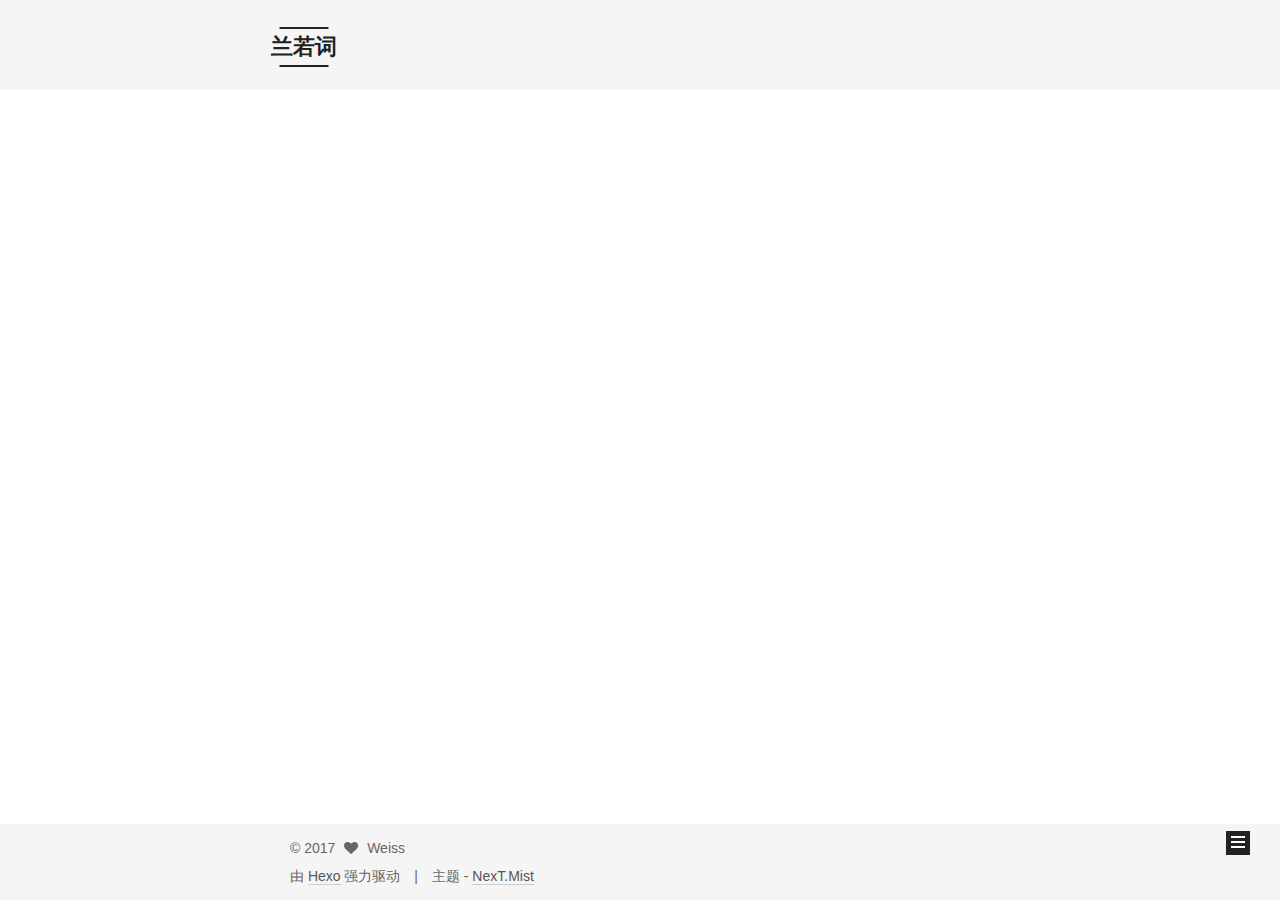
==== commit 9d59069a: "更新博客。" ====
--- a/index.html
+++ b/index.html
@@ -5,7 +5,7 @@
   
 
 
-<html class="theme-next muse use-motion" lang="zh-Hans">
+<html class="theme-next mist use-motion" lang="zh-Hans">
 <head>
   <meta charset="UTF-8"/>
 <meta http-equiv="X-UA-Compatible" content="IE=edge" />
@@ -61,7 +61,7 @@
   
     
     
-    <link href="//fonts.googleapis.com/css?family=Lato:300,300italic,400,400italic,700,700italic&subset=latin,latin-ext" rel="stylesheet" type="text/css">
+    <link href="fonts.useso.com/css?family=Lato:300,300italic,400,400italic,700,700italic&subset=latin,latin-ext" rel="stylesheet" type="text/css">
   
 
 
@@ -79,6 +79,8 @@
 
 
 
+
+  <link rel="alternate" href="/atom.xml" title="兰若词" type="application/atom+xml" />
 
 
 
@@ -106,7 +108,7 @@
   var NexT = window.NexT || {};
   var CONFIG = {
     root: '/',
-    scheme: 'Muse',
+    scheme: 'Mist',
     sidebar: {"position":"left","display":"post","offset":12,"offset_float":0,"b2t":false,"scrollpercent":false},
     fancybox: true,
     motion: true,
@@ -205,6 +207,26 @@
         </li>
       
         
+        <li class="menu-item menu-item-categories">
+          <a href="/categories" rel="section">
+            
+              <i class="menu-item-icon fa fa-fw fa-th"></i> <br />
+            
+            分类
+          </a>
+        </li>
+      
+        
+        <li class="menu-item menu-item-about">
+          <a href="/about" rel="section">
+            
+              <i class="menu-item-icon fa fa-fw fa-user"></i> <br />
+            
+            关于
+          </a>
+        </li>
+      
+        
         <li class="menu-item menu-item-archives">
           <a href="/archives" rel="section">
             
@@ -330,88 +352,20 @@
       
         
           
-            <p><img src="https://portablehexo.bitmoe.cn/hexopp/hexop.png" alt=""></p>
-<blockquote>
-<p><strong>本版本仅适用于Win环境</strong><br>本文关键字： <strong>Hexo绿色版</strong>，<strong>Hexo便携版</strong>，<strong>Hexo配置</strong>，<strong>Hexo</strong>，<strong>U盘</strong></p>
-</blockquote>
-<p><a href="https://hexo.io/" target="_blank" rel="external">Hexo</a>是一个快速、简洁且高效的博客框架，支持 GitHub Flavored Markdown 的所有功能；具有超快生成速度，让上百个页面在几秒内瞬间完成渲染；还拥有各式各样的插件等等。</p>
-<p>但是就像很多教程里面写的那样，搭建 Hexo 本地环境，需要安装 Node.js、Git 以及使用 npm 进行安装和配置。这对于毫无经验的新手来说，是一个很大的挑战。同时，由于这些环境的存在，导致如果需要更换计算机的时候，重新安装配置一个新的Hexo环境，又得花费一些功夫。</p>
-<p>所以呢，锵锵，我们整合了一个 Hexo 便携版，来简化本地环境的部署。</p>
-<p>####<strong>版本介绍</strong><br>那么所谓的便携版到底是什么？便携版就是将 Hexo 本地环境所需要的各种依赖环境的整合到一起，做成的不需要安装的版本。</p>
-<p>本便携版（Release 1.0.0）所包含的软件如下：</p>
-<blockquote>
-<ul>
-<li>Git: 2.7.4</li>
-<li>Nodejs: 6.10.1</li>
-<li>Npm: 4.4.1</li>
-<li>Hexo: 3.2.2</li>
-</ul>
-</blockquote>
-<p>为了便携的需要，不能配置固定的环境变量，所以除此之外还有相应的批处理文件，下文将详细介绍。</p>
-<p>####<strong>从零开始，1分钟搭建Hexo写作环境</strong><br>说了这么多，我们这就开始教你如何在1分钟内，从零开始搭建Hexo写作环境！</p>
-<p>#####1 注册一个Github帐号</p>
-<p>1.1 进入<a href="https://github.com" target="_blank" rel="external">Github</a>，并在右边的3个框框中分别填写 用户名、邮箱地址、账户密码，并点击 <strong><code>Sign up for Github</code></strong>;</p>
-<p><img src="https://portablehexo.bitmoe.cn/hexopp/hexop2.png" alt="图1.1.1"></p>
-<p>1.2 进入欢迎页面后，点击<strong><code>Finish sign up</code></strong>;</p>
-<p><img src="https://portablehexo.bitmoe.cn/hexopp/hexop3.png" alt="图1.2.1"></p>
-<p>1.3 进入到这一步之后（<strong>图1.3.1</strong>），先别记着点任何东西，查看你的邮箱，应该会收到如下的邮件（<strong>图1.3.2</strong>），确认你的邮件。否则，你会看到错误页面（<strong>图1.3.3</strong>）。query完毕之后在<strong>图1.3.1</strong>所示的页面，点击<strong><code>+ New repository</code></strong>;</p>
-<p><img src="https://portablehexo.bitmoe.cn/hexopp/hexop5.png" alt="图1.3.1"></p>
-<p><img src="https://portablehexo.bitmoe.cn/hexopp/hexop6.png" alt="图1.3.2"></p>
-<p><img src="https://portablehexo.bitmoe.cn/hexopp/hexop7.png" alt="图1.3.3"></p>
-<p>1.4 请在红框中的 <strong><code>Repository name</code></strong> 里面输入 <strong><code>用户名.github.io</code></strong> ( <strong>用户名</strong> 就是你刚刚 <strong>步骤1.1</strong> 中注册的用户名)，然后点击 <strong><code>Create repository</code></strong>;</p>
-<p><img src="https://portablehexo.bitmoe.cn/hexopp/hexop8.png" alt="图1.4.1"></p>
-<p>1.5 至此，Github网页注册的部分完毕</p>
-<p>####2 下载HEXO Portable</p>
-<p>2.1 访问我们的 <a href="https://project.bitmoe.cn/PortableHexo/" target="_blank" rel="external">HEXO Portable</a> 页面，或者 <a href="https://github.com/Bitmoe/PortableHexo" target="_blank" rel="external">Github仓库</a> 下载最新的便携版；</p>
-<p>2.2 双击得到的自解压文件，解压到你需要安装博客的地方，可以选择硬盘或者U盘；</p>
-<p>####3 配置你的环境</p>
-<p>3.1 在你的博客的文件夹，你会发现很多批处理文件，我先介绍下各个文件的用途：</p>
-<blockquote>
-<ul>
-<li>配置基本信息 &gt;&gt; 配置博客的基本环境</li>
-<li>配置Github部署 &gt;&gt; 配置博客的部署</li>
-<li>启动命令行 &gt;&gt; 启动带环境变量的Git-Bash，否则无法使用node、npm、git等命令</li>
-<li>新建文章 &gt;&gt; 新建一篇文章</li>
-<li>渲染并本地测试 &gt;&gt; 生成并本地预览</li>
-<li>渲染并部署 &gt;&gt; 生成并部署到GitHub</li>
-<li>重置配置文件 &gt;&gt; 重置_config.yml</li>
-</ul>
-</blockquote>
-<p>3.2 我们继续进行环境配置，双击<strong><code>配置基本信息</code></strong>并按顺序输入以下信息：</p>
-<blockquote>
-<ul>
-<li>主标题：顾名思义</li>
-<li>副标题：顾名思义</li>
-<li>描述：顾名思义</li>
-<li>作者：顾名思义</li>
-<li>网站地址：填写 <strong>用户名.github.io</strong> （此处的用户名为<strong>步骤1.1</strong>中填写的用户名）<br><strong>如果您已经购买了域名，可以参看相关的文章！</strong></li>
-</ul>
-</blockquote>
-<p>3.3 双击<strong><code>配置Github部署</code></strong>并按顺序输入以下信息：</p>
-<blockquote>
-<ul>
-<li>Github的用户名：此处的用户名为<strong>步骤1.1</strong>中填写的用户名</li>
-<li>Github注册邮箱：此处的注册邮箱为<strong>步骤1.1</strong>中填写的注册邮箱</li>
-</ul>
-</blockquote>
-<p>3.4 输入完毕之后，会进行测试部署，等待屏幕提示<strong>下面将进行部署测试，稍后将有一个openssh的对话框出现，请输入你的github用户密码。</strong>的时候，按回车继续；（此处的用户密码为<strong>步骤1.1</strong>中填写的用户密码）</p>
-<p>3.5 然后继续等待，此时屏幕会出现n多行，耐心等待即可；</p>
-<p>3.6 等待屏幕提示<strong>请访问 <a href="https://用户名.github.io" target="_blank" rel="external">https://用户名.github.io</a> 查看是否部署成功！</strong>的时候，在浏览器中输入<strong><a href="https://用户名.github.io" target="_blank" rel="external">https://用户名.github.io</a> </strong>，理论上可以看到你的Hexo站点！（此处的用户名为<strong>步骤1.1</strong>中填写的用户名）</p>
-<p>3.7 至此，你的Hexo环境就配置完成了，这样你的这个Hexo博客文件夹无论移动到哪一台电脑，都能通过<strong>启动命令行</strong>出现的bash命令行，或者其余便捷的批处理文件比如<strong>新建文章</strong>、<strong>渲染并本地测试</strong>、<strong>渲染并部署</strong>进行相应的操作。</p>
-<p>3.8 如果你在配置中出错，可以运行<strong>重置配置文件</strong>后，再重复<strong>3.1~3.6步骤</strong></p>
-<p>####4 开始享受纯粹的Hexo写作吧！</p>
-<p>####5 备注</p>
-<blockquote>
-<ul>
-<li>本便携版以及本文均使用 <a href="https://creativecommons.org/licenses/by/4.0/" target="_blank" rel="external">CC BY-NC-SA 4.0</a>协议；</li>
-<li>本文所有权归 <a href="http://qistchan.com" target="_blank" rel="external">QistChan</a> &amp; <a href="https://wwww.bitmoe.com" target="_blank" rel="external">Bitmoe Inc.</a> 所有；</li>
-<li>本便携版由 <a href="https://www.bitmoe.com" target="_blank" rel="external">Bitmoe Inc.</a> 维护并提供技术支持；</li>
-<li>需要技术支持可以在<a href="https://github.com/Bitmoe/PortableHexo" target="_blank" rel="external">Github仓库</a> 提交<strong><code>Issues</code></strong>；</li>
-<li>Written with <a href="https://stackedit.io/" target="_blank" rel="external">StackEdit</a>.</li>
-</ul>
-</blockquote>
-
-          
+          
+
+本版本仅适用于Win环境本文关键字： Hexo绿色版，Hexo便携版，Hexo配置，Hexo，U盘
+
+Hexo是一个快速、简洁且高效的博客框架，支持 GitHub Flavored Markdown 的所有功能；具有超快生成速度，让上百个页面在几秒内瞬间完成渲染；还拥有各式各样的插件等等。
+但是
+          ...
+          <!--noindex-->
+          <div class="post-button text-center">
+            <a class="btn" href="/2017/04/20/hello-world/#more" rel="contents">
+              阅读全文 &raquo;
+            </a>
+          </div>
+          <!--/noindex-->
         
       
     </div>
@@ -502,6 +456,13 @@
         </nav>
 
         
+          <div class="feed-link motion-element">
+            <a href="/atom.xml" rel="alternate">
+              <i class="fa fa-rss"></i>
+              RSS
+            </a>
+          </div>
+        
 
         <div class="links-of-author motion-element">
           
@@ -550,7 +511,7 @@
 <div class="theme-info">
   主题 -
   <a class="theme-link" href="https://github.com/iissnan/hexo-theme-next">
-    NexT.Muse
+    NexT.Mist
   </a>
 </div>
 
@@ -660,6 +621,10 @@
 
 
   
+    
+
+    
+  
 
 
 
--- a/css/main.css
+++ b/css/main.css
@@ -226,51 +226,51 @@
   margin: 20px 0 15px;
 }
 h1 {
+  font-size: 24px;
+}
+@media (max-width: 767px) {
+  h1 {
+    font-size: 20px;
+  }
+}
+h2 {
   font-size: 22px;
 }
 @media (max-width: 767px) {
-  h1 {
+  h2 {
     font-size: 18px;
   }
 }
-h2 {
+h3 {
   font-size: 20px;
 }
 @media (max-width: 767px) {
-  h2 {
+  h3 {
     font-size: 16px;
   }
 }
-h3 {
+h4 {
   font-size: 18px;
 }
 @media (max-width: 767px) {
-  h3 {
+  h4 {
     font-size: 14px;
   }
 }
-h4 {
+h5 {
   font-size: 16px;
 }
 @media (max-width: 767px) {
-  h4 {
+  h5 {
     font-size: 12px;
   }
 }
-h5 {
+h6 {
   font-size: 14px;
 }
 @media (max-width: 767px) {
-  h5 {
+  h6 {
     font-size: 10px;
-  }
-}
-h6 {
-  font-size: 12px;
-}
-@media (max-width: 767px) {
-  h6 {
-    font-size: 8px;
   }
 }
 p {
@@ -969,7 +969,7 @@
 }
 .site-meta {
   margin: 0;
-  text-align: center;
+  text-align: left;
 }
 @media (max-width: 767px) {
   .site-meta {
@@ -980,12 +980,12 @@
   position: relative;
   display: inline-block;
   padding: 0 40px;
-  color: #fff;
+  color: #222;
   background: #222;
   border-bottom: none;
 }
 .brand:hover {
-  color: #fff;
+  color: #222;
 }
 .logo {
   display: inline-block;
@@ -1205,7 +1205,7 @@
 .posts-collapse {
   position: relative;
   z-index: 1010;
-  margin-left: 55px;
+  margin-left: 0;
 }
 .posts-collapse::after {
   content: " ";
@@ -1429,9 +1429,9 @@
   margin-top: 50px;
 }
 .post-button .btn {
-  color: #fff;
+  color: #555;
   font-size: 14px;
-  background: #222;
+  background: transparent;
   border-radius: 0;
   line-height: 2;
   margin: 0 4px 8px 4px;
@@ -1691,7 +1691,7 @@
   width: 4px;
   height: 4px;
   border-radius: 50%;
-  background: #f79ee0;
+  background: #4dff08;
 }
 .links-of-blogroll {
   font-size: 13px;
@@ -2466,78 +2466,319 @@
 .page-post-detail .comments {
   overflow: hidden;
 }
-@media (max-width: 767px) {
-  .header-inner,
-  .container .main-inner,
+h1,
+h2,
+h3,
+h4,
+h5,
+h6 {
+  margin: 20px 0 10px;
+}
+p {
+  margin: 0 0 25px 0;
+}
+a {
+  border-bottom-color: #ccc;
+}
+hr {
+  margin: 20px 0;
+  height: 2px;
+}
+.main-inner {
+  margin-top: 80px;
+}
+.header {
+  background: #f5f5f5;
+}
+.header-inner {
+  padding: 25px 0 20px;
+}
+.header-inner:before,
+.header-inner:after {
+  content: " ";
+  display: table;
+}
+.header-inner:after {
+  clear: both;
+}
+@media (max-width: 767px) {
+  .header-inner {
+    width: auto;
+    margin-bottom: 50px;
+    padding: 10px;
+  }
+}
+.site-meta {
+  float: left;
+  margin-left: -20px;
+  line-height: normal;
+}
+@media (max-width: 767px) {
+  .site-meta {
+    margin-left: 10px;
+  }
+}
+.site-meta .brand {
+  padding: 2px 1px;
+  background: none;
+}
+@media (max-width: 767px) {
+  .site-meta .brand {
+    display: block;
+  }
+}
+.site-meta .logo {
+  display: none;
+}
+.site-meta .site-title {
+  font-size: 22px;
+  font-weight: bolder;
+}
+@media (max-width: 767px) {
+  .site-meta .site-title {
+    line-height: 34px;
+  }
+}
+.logo-line-before,
+.logo-line-after {
+  display: block;
+  overflow: hidden;
+  margin: 0 auto;
+  width: 75%;
+}
+@media (max-width: 767px) {
+  .logo-line-before,
+  .logo-line-after {
+    display: none;
+  }
+}
+.logo-line-before i,
+.logo-line-after i {
+  position: relative;
+  display: block;
+  height: 2px;
+  background: #222;
+}
+@media (max-width: 767px) {
+  .logo-line-before i,
+  .logo-line-after i {
+    height: 3px;
+  }
+}
+.use-motion .logo-line-before i {
+  left: -100%;
+}
+.use-motion .logo-line-after i {
+  right: -100%;
+}
+.site-subtitle {
+  display: none;
+}
+.site-nav-toggle {
+  position: static;
+  float: right;
+}
+.menu {
+  float: right;
+  margin: 8px 0 0 0;
+}
+@media (max-width: 767px) {
+  .menu {
+    margin: 20px 0 0 0;
+    padding: 0;
+  }
+}
+.menu br {
+  display: none;
+}
+.menu .menu-item {
+  margin: 0;
+}
+@media (max-width: 767px) {
+  .menu .menu-item {
+    display: block;
+  }
+}
+.menu .menu-item a {
+  padding: 0 10px;
+  background: none;
+  border: none;
+  border-radius: 2px;
+  transition-property: background;
+}
+@media (max-width: 767px) {
+  .menu .menu-item a {
+    text-align: left;
+  }
+}
+.menu .menu-item a:hover {
+  background: #e1e1e1;
+}
+.menu a::before {
+  display: none;
+}
+@media (max-width: 767px) {
+  .menu a::before {
+    display: block;
+  }
+}
+@media (max-width: 767px) {
+  .menu {
+    float: none;
+  }
+}
+.site-search form {
+  display: none;
+}
+.posts-expand {
+  padding-top: 0;
+}
+.posts-expand .post-title,
+.posts-expand .post-meta {
+  text-align: left;
+}
+@media (max-width: 767px) {
+  .posts-expand .post-title,
+  .posts-expand .post-meta {
+    text-align: center;
+  }
+}
+.posts-expand .post-eof {
+  display: none;
+}
+.posts-expand .post {
+  margin-top: 120px;
+}
+.posts-expand .post:first-child {
+  margin-top: 0;
+}
+.posts-expand .post-meta {
+  margin-top: 5px;
+  margin-bottom: 20px;
+}
+.posts-expand .post-title {
+  position: relative;
+  font-size: 26px;
+  font-weight: 400;
+}
+@media (max-width: 767px) {
+  .posts-expand .post-title {
+    font-size: 20px;
+  }
+}
+@media (min-width: 1600px) {
+  .posts-expand .post-title {
+    font-size: 26px;
+  }
+}
+.posts-expand .post-title:hover:before {
+  background: #222;
+}
+.posts-expand .post-body img {
+  margin: 0;
+}
+.posts-expand .post-tags {
+  text-align: left;
+}
+.posts-expand .post-tags a {
+  padding: 1px 5px;
+  background: #f5f5f5;
+  border-bottom: none;
+}
+.posts-expand .post-tags a:hover {
+  background: #ccc;
+}
+.posts-expand .post-nav {
+  margin-top: 40px;
+}
+.post-button {
+  margin-top: 20px;
+  text-align: left;
+}
+.post-button a {
+  margin: 0 8px 8px 0 !important;
+  padding: 0;
+  font-size: 14px;
+  color: #666;
+  background: none;
+  border: none;
+  border-bottom: 2px solid #666;
+  transition-property: border;
+}
+@media (max-width: 767px) {
+  .post-button a {
+    font-size: 12px;
+  }
+}
+@media (min-width: 1600px) {
+  .post-button a {
+    font-size: 16px;
+  }
+}
+.post-button a:hover {
+  border-bottom-color: #222;
+}
+.links-of-blogroll-inline .links-of-blogroll-item {
+  display: inline-block;
+}
+.btn {
+  padding: 0 10px;
+  border-width: 2px;
+  border-radius: 0;
+}
+.headband {
+  display: none;
+}
+.site-search {
+  position: relative;
+  float: right;
+  margin-top: 5px;
+  padding-top: 3px;
+}
+@media (max-width: 767px) {
+  .site-search {
+    float: none;
+    padding: 0 10px;
+  }
+}
+@media (max-width: 767px) {
+  .container .main-inner {
+    width: auto;
+  }
+}
+.page-post-detail .post-title,
+.page-post-detail .post-meta {
+  text-align: center;
+}
+.page-post-detail .post-title:before {
+  display: none;
+}
+.page-post-detail .post-meta {
+  margin-bottom: 60px;
+}
+.pagination {
+  margin: 120px 0 0;
+  text-align: left;
+}
+@media (max-width: 767px) {
+  .pagination {
+    margin: 80px 10px 0;
+    text-align: center;
+  }
+}
+.footer {
+  margin-top: 80px;
+  padding: 10px 0;
+  background: #f5f5f5;
+  color: #666;
+}
+.footer-inner {
+  margin: 0 auto;
+  text-align: left;
+}
+@media (max-width: 767px) {
   .footer-inner {
     width: auto;
-  }
-}
-embed {
-  display: block;
-  margin: 0px auto 25px auto;
-}
-.custom-logo .site-meta-headline {
-  text-align: center;
-}
-.custom-logo .brand {
-  background: none;
-}
-.custom-logo .site-title {
-  margin: 10px auto 0;
-  font-size: 24px;
-  color: #222;
-}
-.custom-logo .site-title a {
-  border: none;
-}
-.custom-logo-image {
-  margin: 0 auto;
-  padding: 5px;
-  max-width: 150px;
-  background: #fff;
-}
-@media (max-width: 767px) {
-  .site-nav {
-    position: absolute;
-    left: 0;
-    top: 52px;
-    margin: 0;
-    width: 100%;
-    padding: 0;
-    background: #fff;
-    border-bottom: 1px solid #ddd;
-    z-index: 1;
-  }
-}
-@media (max-width: 767px) {
-  .menu {
-    text-align: left;
-  }
-}
-@media (max-width: 767px) {
-  .menu .menu-item {
-    display: block;
-    margin: 0 10px;
-    vertical-align: top;
-  }
-}
-@media (max-width: 767px) {
-  .menu .menu-item br {
-    display: none;
-  }
-}
-@media (max-width: 767px) {
-  .menu .menu-item a {
-    padding: 5px 10px;
-  }
-}
-.menu .menu-item .fa {
-  margin-right: 0;
-}
-.site-search form {
-  display: none;
-}
-.links-of-blogroll-inline .links-of-blogroll-item {
-  display: inline-block;
-}
+    text-align: center;
+  }
+}
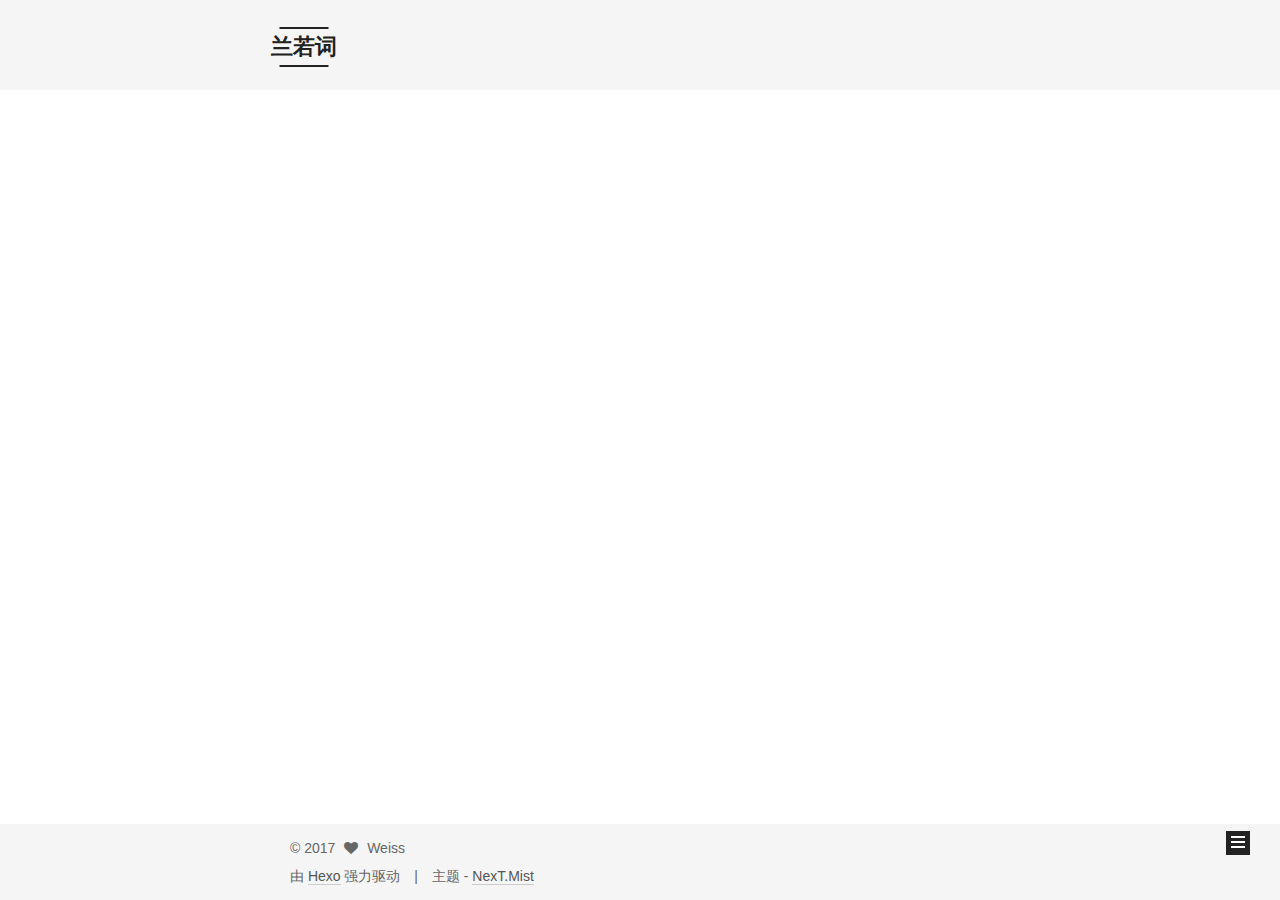
==== commit c9443733: "更新博客。" ====
--- a/index.html
+++ b/index.html
@@ -332,6 +332,17 @@
 
           
           
+             <span id="/2017/04/20/hello-world/" class="leancloud_visitors" data-flag-title="Hello World">
+               <span class="post-meta-divider">|</span>
+               <span class="post-meta-item-icon">
+                 <i class="fa fa-eye"></i>
+               </span>
+               
+                 <span class="post-meta-item-text">阅读次数 </span>
+               
+                 <span class="leancloud-visitors-count"></span>
+             </span>
+          
 
           
 
@@ -646,6 +657,113 @@
   
 
   
+  <script src="https://cdn1.lncld.net/static/js/av-core-mini-0.6.1.js"></script>
+  <script>AV.initialize("5Dhrb8RTLy5UR5wkEQcTMTyz-gzGzoHsz", "yvgTUaKTa6tEUoorL6zMBKyy");</script>
+  <script>
+    function showTime(Counter) {
+      var query = new AV.Query(Counter);
+      var entries = [];
+      var $visitors = $(".leancloud_visitors");
+
+      $visitors.each(function () {
+        entries.push( $(this).attr("id").trim() );
+      });
+
+      query.containedIn('url', entries);
+      query.find()
+        .done(function (results) {
+          var COUNT_CONTAINER_REF = '.leancloud-visitors-count';
+
+          if (results.length === 0) {
+            $visitors.find(COUNT_CONTAINER_REF).text(0);
+            return;
+          }
+
+          for (var i = 0; i < results.length; i++) {
+            var item = results[i];
+            var url = item.get('url');
+            var time = item.get('time');
+            var element = document.getElementById(url);
+
+            $(element).find(COUNT_CONTAINER_REF).text(time);
+          }
+          for(var i = 0; i < entries.length; i++) {
+            var url = entries[i];
+            var element = document.getElementById(url);
+            var countSpan = $(element).find(COUNT_CONTAINER_REF);
+            if( countSpan.text() == '') {
+              countSpan.text(0);
+            }
+          }
+        })
+        .fail(function (object, error) {
+          console.log("Error: " + error.code + " " + error.message);
+        });
+    }
+
+    function addCount(Counter) {
+      var $visitors = $(".leancloud_visitors");
+      var url = $visitors.attr('id').trim();
+      var title = $visitors.attr('data-flag-title').trim();
+      var query = new AV.Query(Counter);
+
+      query.equalTo("url", url);
+      query.find({
+        success: function(results) {
+          if (results.length > 0) {
+            var counter = results[0];
+            counter.fetchWhenSave(true);
+            counter.increment("time");
+            counter.save(null, {
+              success: function(counter) {
+                var $element = $(document.getElementById(url));
+                $element.find('.leancloud-visitors-count').text(counter.get('time'));
+              },
+              error: function(counter, error) {
+                console.log('Failed to save Visitor num, with error message: ' + error.message);
+              }
+            });
+          } else {
+            var newcounter = new Counter();
+            /* Set ACL */
+            var acl = new AV.ACL();
+            acl.setPublicReadAccess(true);
+            acl.setPublicWriteAccess(true);
+            newcounter.setACL(acl);
+            /* End Set ACL */
+            newcounter.set("title", title);
+            newcounter.set("url", url);
+            newcounter.set("time", 1);
+            newcounter.save(null, {
+              success: function(newcounter) {
+                var $element = $(document.getElementById(url));
+                $element.find('.leancloud-visitors-count').text(newcounter.get('time'));
+              },
+              error: function(newcounter, error) {
+                console.log('Failed to create');
+              }
+            });
+          }
+        },
+        error: function(error) {
+          console.log('Error:' + error.code + " " + error.message);
+        }
+      });
+    }
+
+    $(function() {
+      var Counter = AV.Object.extend("Counter");
+      if ($('.leancloud_visitors').length == 1) {
+        addCount(Counter);
+      } else if ($('.post-title-link').length > 1) {
+        showTime(Counter);
+      }
+    });
+  </script>
+
+
+
+  
 
   
 
--- a/css/main.css
+++ b/css/main.css
@@ -1691,7 +1691,7 @@
   width: 4px;
   height: 4px;
   border-radius: 50%;
-  background: #4dff08;
+  background: #cdcb8a;
 }
 .links-of-blogroll {
   font-size: 13px;
